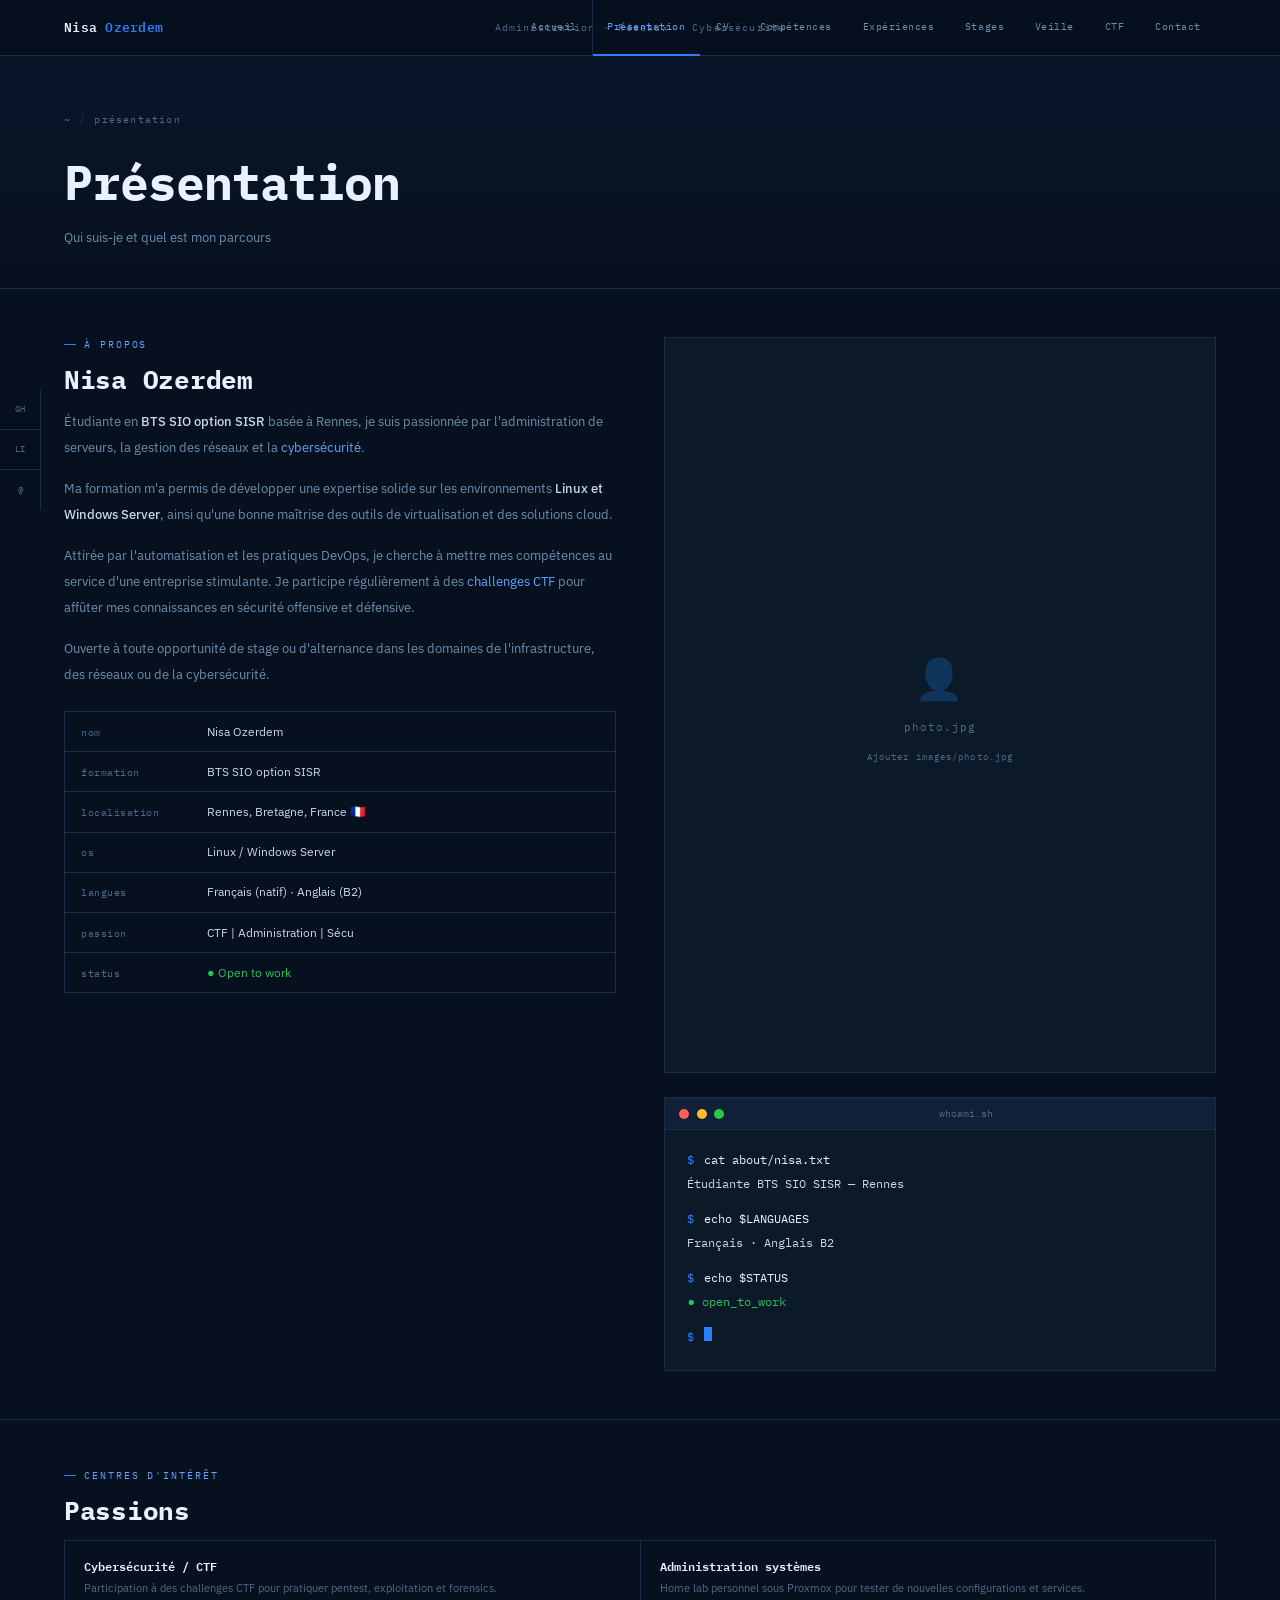
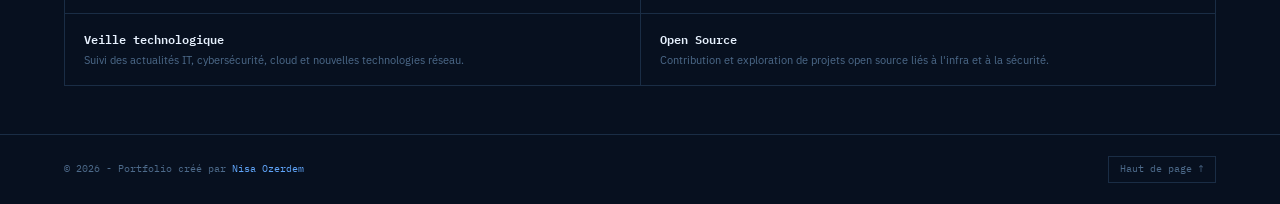
==== about.html @ 344e5179 "test 2" ====
<!DOCTYPE html>
<html lang="fr">
<head>
  <meta charset="UTF-8" />
  <meta name="viewport" content="width=device-width, initial-scale=1.0" />
  <title>Présentation | Nisa Ozerdem</title>
  <link rel="stylesheet" href="style.css" />
  <style>
    .about-grid {
      display: grid;
      grid-template-columns: 1fr 1fr;
      gap: 3rem;
      align-items: start;
    }

    .about-text p {
      font-size: 0.84rem;
      color: var(--muted2);
      line-height: 1.9;
      margin-bottom: 1rem;
    }

    .about-text p strong { color: var(--text); font-weight: 500; }
    .about-text p .acc { color: var(--accent3); }

    .profile-photo {
      width: 100%;
      aspect-ratio: 3/4;
      object-fit: cover;
      border: 1px solid var(--border);
      filter: grayscale(20%);
      display: block;
      background: var(--bg2);
    }

    .photo-placeholder {
      width: 100%;
      aspect-ratio: 3/4;
      border: 1px solid var(--border);
      background: var(--bg2);
      display: flex;
      flex-direction: column;
      align-items: center;
      justify-content: center;
      gap: 0.6rem;
      color: var(--muted);
      font-family: 'IBM Plex Mono', monospace;
      font-size: 0.68rem;
      letter-spacing: 0.1em;
    }

    .photo-placeholder .icon { font-size: 2.5rem; opacity: 0.3; }

    .info-right {
      display: flex;
      flex-direction: column;
      gap: 1.5rem;
    }

    .hobbies-grid {
      display: grid;
      grid-template-columns: 1fr 1fr;
      gap: 1px;
      background: var(--border);
      border: 1px solid var(--border);
      margin-top: 0.5rem;
    }

    .hobby {
      background: var(--bg);
      padding: 1rem 1.2rem;
      transition: background 0.2s;
    }

    .hobby:hover { background: var(--bg2); }

    .hobby-title {
      font-family: 'IBM Plex Mono', monospace;
      font-size: 0.75rem;
      font-weight: 600;
      color: var(--white);
      margin-bottom: 0.2rem;
    }

    .hobby-desc {
      font-size: 0.7rem;
      color: var(--muted);
      line-height: 1.5;
    }

    @media (max-width: 820px) {
      .about-grid { grid-template-columns: 1fr; }
      .hobbies-grid { grid-template-columns: 1fr; }
    }
  </style>
</head>
<body>

  <div class="social-bar">
    <a href="https://github.com/nisaozerdem" target="_blank" class="social-link">GH</a>
    <a href="https://linkedin.com/in/nisa-ozerdem" target="_blank" class="social-link">LI</a>
    <a href="mailto:nisa.ozerdem@email.com" class="social-link">@</a>
  </div>

  <nav>
    <a href="index.html" class="nav-logo">Nisa <span class="accent">Ozerdem</span></a>
    <div class="nav-center"><span>Administration</span><span class="sep">•</span><span>Réseaux</span><span class="sep">•</span><span>Cybersécurité</span></div>
    <ul class="nav-links" id="nav-links">
      <li><a href="index.html">Accueil</a></li>
      <li><a href="about.html">Présentation</a></li>
      <li><a href="cv.html">CV</a></li>
      <li><a href="competences.html">Compétences</a></li>
      <li><a href="experiences.html">Expériences</a></li>
      <li><a href="stages.html">Stages</a></li>
      <li><a href="veille.html">Veille</a></li>
      <li><a href="ctf.html">CTF</a></li>
      <li><a href="contact.html">Contact</a></li>
    </ul>
    <button class="hamburger" id="hamburger"><span></span><span></span><span></span></button>
  </nav>

  <div class="page-wrap">
    <div class="page-header">
      <div class="breadcrumb">
        <a href="index.html">~</a><span class="sep">/</span><span>présentation</span>
      </div>
      <h1>Présentation</h1>
      <p class="page-sub">Qui suis-je et quel est mon parcours</p>
    </div>

    <div class="section reveal">
      <div class="about-grid">
        <div class="about-text">
          <div class="section-label">À propos</div>
          <h2 class="section-title">Nisa Ozerdem</h2>
          <p>Étudiante en <strong>BTS SIO option SISR</strong> basée à Rennes, je suis passionnée par l'administration de serveurs, la gestion des réseaux et la <span class="acc">cybersécurité</span>.</p>
          <p>Ma formation m'a permis de développer une expertise solide sur les environnements <strong>Linux et Windows Server</strong>, ainsi qu'une bonne maîtrise des outils de virtualisation et des solutions cloud.</p>
          <p>Attirée par l'automatisation et les pratiques DevOps, je cherche à mettre mes compétences au service d'une entreprise stimulante. Je participe régulièrement à des <span class="acc">challenges CTF</span> pour affûter mes connaissances en sécurité offensive et défensive.</p>
          <p>Ouverte à toute opportunité de stage ou d'alternance dans les domaines de l'infrastructure, des réseaux ou de la cybersécurité.</p>

          <div class="kv-list" style="margin-top:1.5rem">
            <div class="kv-row"><span class="kv-key">nom</span><span class="kv-val">Nisa Ozerdem</span></div>
            <div class="kv-row"><span class="kv-key">formation</span><span class="kv-val acc">BTS SIO option SISR</span></div>
            <div class="kv-row"><span class="kv-key">localisation</span><span class="kv-val">Rennes, Bretagne, France 🇫🇷</span></div>
            <div class="kv-row"><span class="kv-key">os</span><span class="kv-val">Linux / Windows Server</span></div>
            <div class="kv-row"><span class="kv-key">langues</span><span class="kv-val">Français (natif) · Anglais (B2)</span></div>
            <div class="kv-row"><span class="kv-key">passion</span><span class="kv-val">CTF | Administration | Sécu</span></div>
            <div class="kv-row"><span class="kv-key">status</span><span class="kv-val"><span class="grn">&#9679; Open to work</span></span></div>
          </div>
        </div>

        <div class="info-right">
          <!-- Photo de profil : remplacer par votre photo dans images/ -->
          <div class="photo-placeholder">
            <span class="icon">&#128100;</span>
            <span>photo.jpg</span>
            <span style="font-size:0.58rem;color:var(--muted);margin-top:0.2rem">Ajouter images/photo.jpg</span>
          </div>
          <!-- Décommentez pour afficher une vraie photo :
          <img src="images/photo.jpg" alt="Nisa Ozerdem" class="profile-photo" />
          -->

          <div class="terminal">
            <div class="term-bar">
              <span class="tb tb-r"></span><span class="tb tb-y"></span><span class="tb tb-g"></span>
              <span class="term-title">whoami.sh</span>
            </div>
            <div class="term-body">
              <div class="tl"><span class="tl-p">$</span><span class="tl-cmd">cat about/nisa.txt</span></div>
              <div class="tl-out hl">Étudiante BTS SIO SISR — Rennes</div>
              <div class="tl-blank"></div>
              <div class="tl"><span class="tl-p">$</span><span class="tl-cmd">echo $LANGUAGES</span></div>
              <div class="tl-out hl">Français · Anglais B2</div>
              <div class="tl-blank"></div>
              <div class="tl"><span class="tl-p">$</span><span class="tl-cmd">echo $STATUS</span></div>
              <div class="tl-out grn">&#9679; open_to_work</div>
              <div class="tl-blank"></div>
              <div class="tl"><span class="tl-p">$</span><span class="tl-cursor"></span></div>
            </div>
          </div>
        </div>
      </div>
    </div>

    <div class="section reveal">
      <div class="section-label">Centres d'intérêt</div>
      <h2 class="section-title">Passions</h2>
      <div class="hobbies-grid">
        <div class="hobby">
          <div class="hobby-title">Cybersécurité / CTF</div>
          <div class="hobby-desc">Participation à des challenges CTF pour pratiquer pentest, exploitation et forensics.</div>
        </div>
        <div class="hobby">
          <div class="hobby-title">Administration systèmes</div>
          <div class="hobby-desc">Home lab personnel sous Proxmox pour tester de nouvelles configurations et services.</div>
        </div>
        <div class="hobby">
          <div class="hobby-title">Veille technologique</div>
          <div class="hobby-desc">Suivi des actualités IT, cybersécurité, cloud et nouvelles technologies réseau.</div>
        </div>
        <div class="hobby">
          <div class="hobby-title">Open Source</div>
          <div class="hobby-desc">Contribution et exploration de projets open source liés à l'infra et à la sécurité.</div>
        </div>
      </div>
    </div>

  </div>

  <footer>
    <span class="footer-copy">&copy; 2026 - Portfolio créé par <span>Nisa Ozerdem</span></span>
    <a href="#" class="footer-back">Haut de page &uarr;</a>
  </footer>

  <script src="nav.js"></script>
</body>
</html>
---- style.css ----
/* ============================================================
   NISA OZERDEM — PORTFOLIO  |  style.css
   ============================================================ */

@import url('https://fonts.googleapis.com/css2?family=IBM+Plex+Mono:ital,wght@0,300;0,400;0,500;0,600;0,700;1,300;1,400&family=IBM+Plex+Sans:wght@300;400;500;600;700&display=swap');

:root {
  --bg:       #07101f;
  --bg2:      #0c1929;
  --bg3:      #102038;
  --border:   #1a2d45;
  --border2:  #1f3454;
  --accent:   #2d7ff9;
  --accent2:  #1a6ae8;
  --accent3:  #60a5fa;
  --text:     #c8d8eb;
  --muted:    #4d6a8a;
  --muted2:   #6b8fad;
  --white:    #e8f2ff;
  --green:    #22c55e;
  --red:      #ef4444;
  --yellow:   #f59e0b;
}

*, *::before, *::after { box-sizing: border-box; margin: 0; padding: 0; }
html { scroll-behavior: smooth; }

body {
  background: var(--bg);
  color: var(--text);
  font-family: 'IBM Plex Sans', sans-serif;
  font-size: 14px;
  line-height: 1.6;
  overflow-x: hidden;
}

::selection { background: rgba(45,127,249,0.35); color: var(--white); }
::-webkit-scrollbar { width: 3px; }
::-webkit-scrollbar-track { background: var(--bg); }
::-webkit-scrollbar-thumb { background: var(--border2); }

a { color: inherit; text-decoration: none; }

/* ── NAV ── */
nav {
  position: fixed;
  top: 0; left: 0; right: 0;
  z-index: 200;
  background: rgba(7,16,31,0.96);
  backdrop-filter: blur(12px);
  border-bottom: 1px solid var(--border);
  display: flex;
  align-items: center;
  justify-content: space-between;
  padding: 0 5%;
  height: 56px;
}

.nav-logo {
  font-family: 'IBM Plex Mono', monospace;
  font-size: 0.82rem;
  font-weight: 600;
  color: var(--white);
  letter-spacing: 0.02em;
}

.nav-logo .accent { color: var(--accent); }

.nav-center {
  position: absolute;
  left: 50%;
  transform: translateX(-50%);
  font-family: 'IBM Plex Mono', monospace;
  font-size: 0.62rem;
  color: var(--muted);
  letter-spacing: 0.12em;
  display: flex;
  align-items: center;
  gap: 0.5rem;
  pointer-events: none;
}

.nav-center .sep { color: var(--border2); }

.nav-links {
  display: flex;
  list-style: none;
  gap: 0;
}

.nav-links a {
  display: flex;
  align-items: center;
  height: 56px;
  padding: 0 0.9rem;
  font-family: 'IBM Plex Mono', monospace;
  font-size: 0.64rem;
  color: var(--muted2);
  letter-spacing: 0.05em;
  border-left: 1px solid transparent;
  transition: all 0.2s;
  position: relative;
}

.nav-links a:last-child { border-right: 1px solid transparent; }
.nav-links a:hover { color: var(--white); background: var(--bg2); border-left-color: var(--border); }
.nav-links a:last-child:hover { border-right-color: var(--border); }

.nav-links a.active {
  color: var(--accent3);
  border-left-color: var(--border);
}

.nav-links a.active::after {
  content: '';
  position: absolute;
  bottom: 0; left: 0; right: 0;
  height: 2px;
  background: var(--accent);
}

/* Hamburger */
.hamburger {
  display: none;
  flex-direction: column;
  gap: 5px;
  cursor: pointer;
  background: none;
  border: 1px solid var(--border2);
  padding: 7px 9px;
  z-index: 201;
}

.hamburger span { display: block; width: 18px; height: 1px; background: var(--muted2); transition: all 0.25s; }

/* Mobile nav */
@media (max-width: 820px) {
  .nav-center { display: none; }
  .nav-links {
    position: fixed;
    top: 56px; right: -100%;
    width: 240px;
    height: calc(100vh - 56px);
    background: var(--bg2);
    border-left: 1px solid var(--border);
    flex-direction: column;
    padding: 1rem 0;
    transition: right 0.3s ease;
    z-index: 199;
  }
  .nav-links.open { right: 0; }
  .nav-links a { height: auto; padding: 0.85rem 1.5rem; border: none !important; border-bottom: 1px solid var(--border) !important; font-size: 0.78rem; }
  .nav-links a::after { display: none; }
  .hamburger { display: flex; }
}

/* ── PAGE WRAPPER ── */
.page-wrap {
  padding-top: 56px;
  min-height: 100vh;
}

/* ── PAGE HEADER ── */
.page-header {
  padding: 3.5rem 5% 2.5rem;
  border-bottom: 1px solid var(--border);
  background: linear-gradient(180deg, rgba(45,127,249,0.05) 0%, transparent 100%);
}

.page-header .breadcrumb {
  font-family: 'IBM Plex Mono', monospace;
  font-size: 0.62rem;
  color: var(--muted);
  letter-spacing: 0.12em;
  margin-bottom: 1rem;
  display: flex;
  align-items: center;
  gap: 0.5rem;
}

.page-header .breadcrumb a { color: var(--muted); transition: color 0.2s; }
.page-header .breadcrumb a:hover { color: var(--accent3); }
.page-header .breadcrumb .sep { color: var(--border2); }

.page-header h1 {
  font-family: 'IBM Plex Mono', monospace;
  font-size: clamp(1.8rem, 4vw, 3rem);
  font-weight: 700;
  color: var(--white);
  letter-spacing: -0.02em;
  margin-bottom: 0.4rem;
}

.page-header .page-sub {
  font-size: 0.82rem;
  color: var(--muted2);
}

/* ── SECTION ── */
.section {
  padding: 3rem 5%;
  border-bottom: 1px solid var(--border);
}

.section:last-child { border-bottom: none; }

.section-label {
  font-family: 'IBM Plex Mono', monospace;
  font-size: 0.6rem;
  color: var(--accent3);
  letter-spacing: 0.2em;
  text-transform: uppercase;
  margin-bottom: 0.5rem;
  display: flex;
  align-items: center;
  gap: 0.5rem;
}

.section-label::before { content: ''; width: 12px; height: 1px; background: var(--accent); }

.section-title {
  font-family: 'IBM Plex Mono', monospace;
  font-size: clamp(1.1rem, 2.5vw, 1.6rem);
  font-weight: 700;
  color: var(--white);
  margin-bottom: 0.5rem;
  letter-spacing: -0.01em;
}

.section-desc {
  font-size: 0.82rem;
  color: var(--muted2);
  max-width: 600px;
  line-height: 1.7;
  margin-bottom: 2rem;
}

/* ── TERMINAL ── */
.terminal {
  background: var(--bg2);
  border: 1px solid var(--border);
  font-family: 'IBM Plex Mono', monospace;
  font-size: 0.78rem;
  overflow: hidden;
}

.term-bar {
  background: var(--bg3);
  border-bottom: 1px solid var(--border);
  padding: 0.5rem 0.9rem;
  display: flex;
  align-items: center;
  gap: 0.45rem;
}

.tb { width: 10px; height: 10px; border-radius: 50%; }
.tb-r { background: #ff5f57; } .tb-y { background: #febc2e; } .tb-g { background: #28c840; }

.term-title { flex: 1; text-align: center; font-size: 0.6rem; color: var(--muted); }

.term-body { padding: 1.2rem 1.4rem; display: flex; flex-direction: column; gap: 0; }

.tl { display: flex; gap: 0.6rem; margin-bottom: 0.25rem; flex-wrap: wrap; align-items: baseline; }
.tl-p { color: var(--accent); white-space: nowrap; }
.tl-cmd { color: var(--white); }
.tl-out { color: var(--muted2); margin-bottom: 0.6rem; }
.tl-out.hl { color: var(--text); }
.tl-out.grn { color: var(--green); }
.tl-blank { height: 0.35rem; }
.tl-cursor { display: inline-block; width: 8px; height: 14px; background: var(--accent); vertical-align: middle; animation: blink 1s step-end infinite; }

@keyframes blink { 0%,100%{opacity:1} 50%{opacity:0} }

/* ── TAGS / BADGES ── */
.tags { display: flex; flex-wrap: wrap; gap: 0.3rem; }

.tag {
  font-family: 'IBM Plex Mono', monospace;
  font-size: 0.6rem;
  padding: 0.15rem 0.5rem;
  border: 1px solid var(--border2);
  color: var(--muted2);
  letter-spacing: 0.05em;
  transition: all 0.15s;
}

.tag:hover, .tag.blue { border-color: rgba(45,127,249,0.4); color: var(--accent3); }
.tag.green { border-color: rgba(34,197,94,0.3); color: var(--green); }
.tag.yellow { border-color: rgba(245,158,11,0.3); color: var(--yellow); }
.tag.red { border-color: rgba(239,68,68,0.3); color: var(--red); }

/* ── BUTTONS ── */
.btn {
  font-family: 'IBM Plex Mono', monospace;
  font-size: 0.72rem;
  font-weight: 500;
  letter-spacing: 0.05em;
  padding: 0.65rem 1.3rem;
  display: inline-flex;
  align-items: center;
  gap: 0.5rem;
  border: 1px solid;
  cursor: pointer;
  transition: all 0.2s;
  background: none;
  text-decoration: none;
}

.btn-primary { background: var(--accent); color: #fff; border-color: var(--accent); font-weight: 600; }
.btn-primary:hover { background: var(--accent2); border-color: var(--accent2); transform: translateY(-1px); box-shadow: 0 6px 20px rgba(45,127,249,0.3); }
.btn-outline { color: var(--muted2); border-color: var(--border2); }
.btn-outline:hover { color: var(--white); border-color: var(--muted2); background: var(--bg2); }

/* ── GRID ROW TABLE ── */
.row-table { border: 1px solid var(--border); display: flex; flex-direction: column; }
.row-table .row-header { display: grid; background: var(--bg2); border-bottom: 1px solid var(--border); }
.row-table .row-header span { padding: 0.5rem 1rem; font-family: 'IBM Plex Mono', monospace; font-size: 0.58rem; letter-spacing: 0.12em; text-transform: uppercase; color: var(--muted); border-right: 1px solid var(--border); }
.row-table .row-header span:last-child { border-right: none; }
.row-item { display: grid; border-bottom: 1px solid var(--border); transition: background 0.15s; }
.row-item:last-child { border-bottom: none; }
.row-item:hover { background: var(--bg2); }
.row-item .cell { padding: 1rem 1rem; border-right: 1px solid var(--border); font-size: 0.78rem; display: flex; align-items: center; }
.row-item .cell:last-child { border-right: none; }

/* ── CARD GRID ── */
.card-grid { display: grid; grid-template-columns: repeat(auto-fill, minmax(280px, 1fr)); gap: 1px; background: var(--border); border: 1px solid var(--border); }
.card { background: var(--bg); padding: 1.5rem; transition: background 0.2s; position: relative; overflow: hidden; }
.card:hover { background: var(--bg2); }
.card::before { content: ''; position: absolute; top: 0; left: 0; width: 0; height: 2px; background: var(--accent); transition: width 0.35s; }
.card:hover::before { width: 100%; }

/* ── SKILL BAR ── */
.skill-bar { height: 1px; background: var(--border2); margin-top: 0.8rem; }
.skill-bar-fill { height: 100%; background: linear-gradient(90deg, var(--accent), var(--accent3)); width: 0%; transition: width 1.3s cubic-bezier(0.4,0,0.2,1); }

/* ── SOCIAL BAR (fixed left) ── */
.social-bar {
  position: fixed;
  left: 0; top: 50%;
  transform: translateY(-50%);
  z-index: 50;
  border-right: 1px solid var(--border);
  background: rgba(7,16,31,0.85);
  display: flex;
  flex-direction: column;
}

.social-link {
  display: flex; align-items: center; justify-content: center;
  width: 40px; height: 40px;
  border-bottom: 1px solid var(--border);
  font-family: 'IBM Plex Mono', monospace;
  font-size: 0.55rem;
  color: var(--muted);
  transition: all 0.2s;
}

.social-link:last-child { border-bottom: none; }
.social-link:hover { color: var(--accent3); background: var(--bg2); }

@media (max-width: 820px) { .social-bar { display: none; } }

/* ── FOOTER ── */
footer {
  border-top: 1px solid var(--border);
  padding: 1.3rem 5%;
  display: flex;
  justify-content: space-between;
  align-items: center;
  background: var(--bg);
}

.footer-copy { font-family: 'IBM Plex Mono', monospace; font-size: 0.62rem; color: var(--muted); }
.footer-copy span { color: var(--accent3); }

.footer-back {
  font-family: 'IBM Plex Mono', monospace;
  font-size: 0.62rem;
  color: var(--muted);
  border: 1px solid var(--border);
  padding: 0.3rem 0.7rem;
  transition: all 0.2s;
  display: flex; align-items: center; gap: 0.3rem;
}

.footer-back:hover { color: var(--accent3); border-color: var(--accent); }

/* ── REVEAL ANIMATION ── */
.reveal { opacity: 0; transform: translateY(14px); transition: opacity 0.55s ease, transform 0.55s ease; }
.reveal.visible { opacity: 1; transform: translateY(0); }

/* ── NOTIFICATION ── */
.notif {
  position: fixed; bottom: 1.5rem; right: 1.5rem;
  background: var(--bg2); border: 1px solid var(--accent);
  padding: 0.75rem 1.1rem;
  font-family: 'IBM Plex Mono', monospace;
  font-size: 0.7rem; color: var(--accent3);
  z-index: 999; display: none;
  animation: sfin 0.3s ease;
  box-shadow: 0 4px 24px rgba(45,127,249,0.15);
}

@keyframes sfin { from { transform: translateX(110%); opacity: 0; } to { transform: translateX(0); opacity: 1; } }

/* ── MISC ── */
.mono { font-family: 'IBM Plex Mono', monospace; }
.acc { color: var(--accent3); }
.grn { color: var(--green); }
.ylw { color: var(--yellow); }
.muted { color: var(--muted2); }

.kv-list { border: 1px solid var(--border); display: flex; flex-direction: column; }
.kv-row { display: flex; align-items: baseline; gap: 1rem; padding: 0.6rem 1rem; border-bottom: 1px solid var(--border); font-size: 0.78rem; transition: background 0.15s; }
.kv-row:last-child { border-bottom: none; }
.kv-row:hover { background: var(--bg2); }
.kv-key { font-family: 'IBM Plex Mono', monospace; font-size: 0.63rem; color: var(--muted); width: 110px; flex-shrink: 0; letter-spacing: 0.05em; }
.kv-val { color: var(--text); }
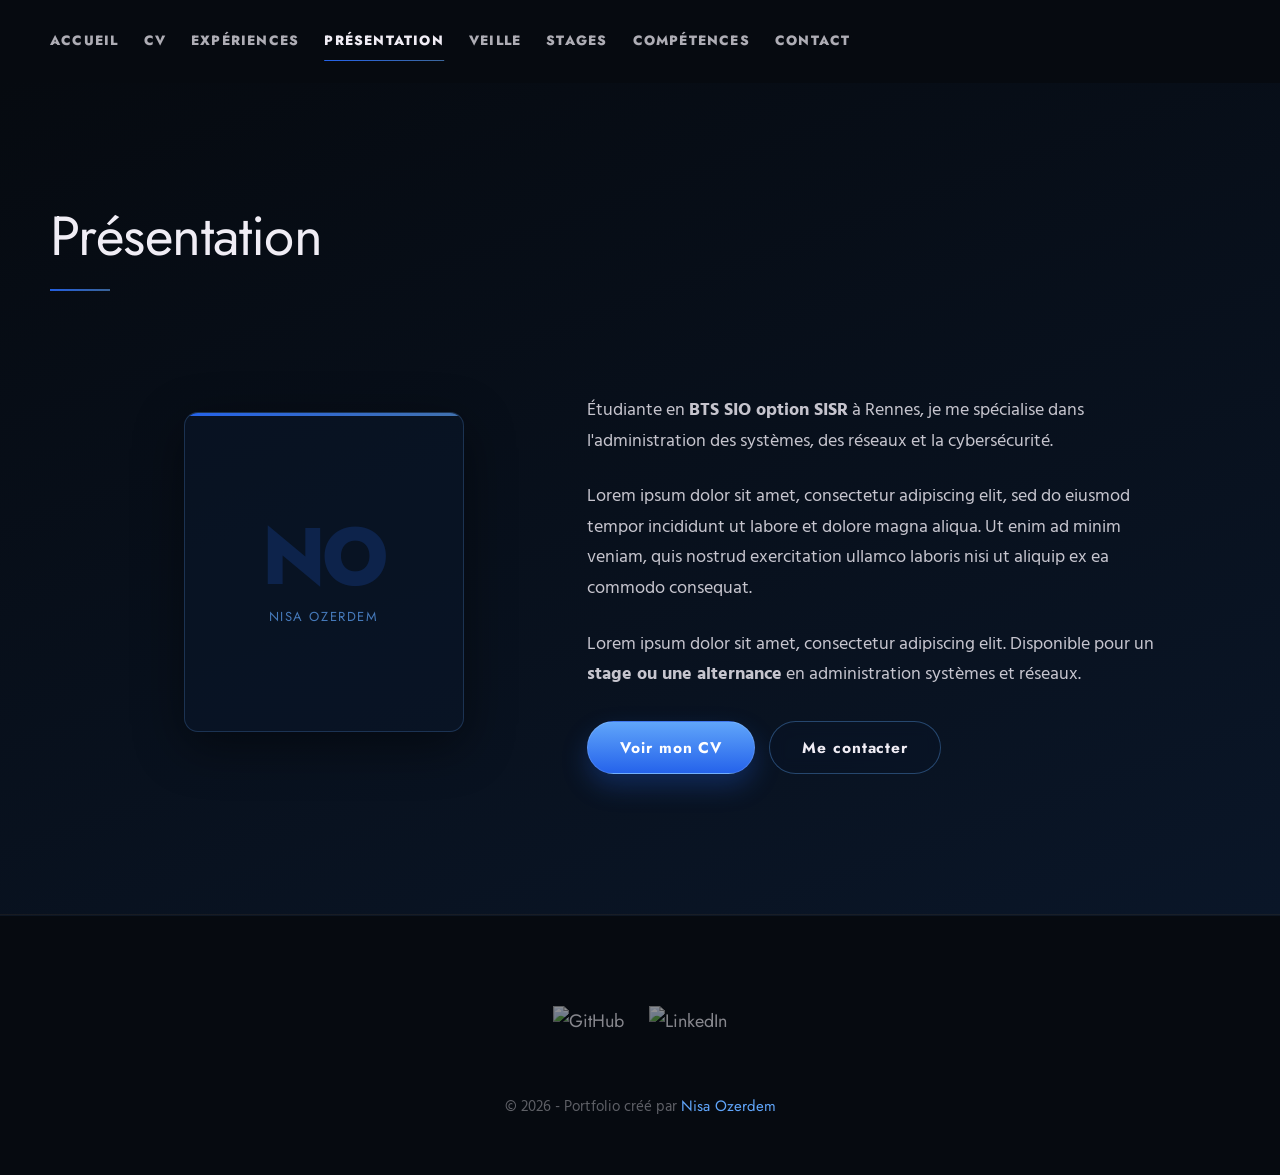
==== commit 6f2e0f71: "test3" ====
--- a/about.html
+++ b/about.html
@@ -3,215 +3,98 @@
 <head>
   <meta charset="UTF-8" />
   <meta name="viewport" content="width=device-width, initial-scale=1.0" />
-  <title>Présentation | Nisa Ozerdem</title>
-  <link rel="stylesheet" href="style.css" />
-  <style>
-    .about-grid {
-      display: grid;
-      grid-template-columns: 1fr 1fr;
-      gap: 3rem;
-      align-items: start;
-    }
-
-    .about-text p {
-      font-size: 0.84rem;
-      color: var(--muted2);
-      line-height: 1.9;
-      margin-bottom: 1rem;
-    }
-
-    .about-text p strong { color: var(--text); font-weight: 500; }
-    .about-text p .acc { color: var(--accent3); }
-
-    .profile-photo {
-      width: 100%;
-      aspect-ratio: 3/4;
-      object-fit: cover;
-      border: 1px solid var(--border);
-      filter: grayscale(20%);
-      display: block;
-      background: var(--bg2);
-    }
-
-    .photo-placeholder {
-      width: 100%;
-      aspect-ratio: 3/4;
-      border: 1px solid var(--border);
-      background: var(--bg2);
-      display: flex;
-      flex-direction: column;
-      align-items: center;
-      justify-content: center;
-      gap: 0.6rem;
-      color: var(--muted);
-      font-family: 'IBM Plex Mono', monospace;
-      font-size: 0.68rem;
-      letter-spacing: 0.1em;
-    }
-
-    .photo-placeholder .icon { font-size: 2.5rem; opacity: 0.3; }
-
-    .info-right {
-      display: flex;
-      flex-direction: column;
-      gap: 1.5rem;
-    }
-
-    .hobbies-grid {
-      display: grid;
-      grid-template-columns: 1fr 1fr;
-      gap: 1px;
-      background: var(--border);
-      border: 1px solid var(--border);
-      margin-top: 0.5rem;
-    }
-
-    .hobby {
-      background: var(--bg);
-      padding: 1rem 1.2rem;
-      transition: background 0.2s;
-    }
-
-    .hobby:hover { background: var(--bg2); }
-
-    .hobby-title {
-      font-family: 'IBM Plex Mono', monospace;
-      font-size: 0.75rem;
-      font-weight: 600;
-      color: var(--white);
-      margin-bottom: 0.2rem;
-    }
-
-    .hobby-desc {
-      font-size: 0.7rem;
-      color: var(--muted);
-      line-height: 1.5;
-    }
-
-    @media (max-width: 820px) {
-      .about-grid { grid-template-columns: 1fr; }
-      .hobbies-grid { grid-template-columns: 1fr; }
-    }
-  </style>
+  <link rel="shortcut icon" type="image/png" href="./images/favicon.png"/>
+  <title>Présentation - Nisa Ozerdem | BTS SIO SISR | Rennes</title>
+  <meta name="description" content="Présentation de Nisa Ozerdem, étudiante en BTS SIO SISR passionnée par l'administration systèmes, réseaux et cybersécurité.">
+  <link rel="stylesheet" href="index.css" />
 </head>
 <body>
 
-  <div class="social-bar">
-    <a href="https://github.com/nisaozerdem" target="_blank" class="social-link">GH</a>
-    <a href="https://linkedin.com/in/nisa-ozerdem" target="_blank" class="social-link">LI</a>
-    <a href="mailto:nisa.ozerdem@email.com" class="social-link">@</a>
-  </div>
+  <header role="banner">
+    <div class="row">
+      <nav class="nav" role="navigation" aria-label="Navigation principale">
+        <button class="nav__toggle" id="nav-toggle" aria-label="Ouvrir / fermer le menu">
+          <span></span><span></span><span></span>
+        </button>
+        <ul class="nav__items" id="nav-menu">
+          <li class="nav__item"><a href="index.html"       class="nav__link">Accueil</a></li>
+          <li class="nav__item"><a href="cv.html"          class="nav__link">CV</a></li>
+          <li class="nav__item"><a href="experiences.html" class="nav__link">Expériences</a></li>
+          <li class="nav__item"><a href="about.html"       class="nav__link nav__link--active">Présentation</a></li>
+          <li class="nav__item"><a href="veille.html"      class="nav__link">Veille</a></li>
+          <li class="nav__item"><a href="stages.html"      class="nav__link">Stages</a></li>
+          <li class="nav__item"><a href="competences.html" class="nav__link">Compétences</a></li>
+          <li class="nav__item"><a href="contact.html"     class="nav__link">Contact</a></li>
+        </ul>
+      </nav>
+    </div>
+  </header>
 
-  <nav>
-    <a href="index.html" class="nav-logo">Nisa <span class="accent">Ozerdem</span></a>
-    <div class="nav-center"><span>Administration</span><span class="sep">•</span><span>Réseaux</span><span class="sep">•</span><span>Cybersécurité</span></div>
-    <ul class="nav-links" id="nav-links">
-      <li><a href="index.html">Accueil</a></li>
-      <li><a href="about.html">Présentation</a></li>
-      <li><a href="cv.html">CV</a></li>
-      <li><a href="competences.html">Compétences</a></li>
-      <li><a href="experiences.html">Expériences</a></li>
-      <li><a href="stages.html">Stages</a></li>
-      <li><a href="veille.html">Veille</a></li>
-      <li><a href="ctf.html">CTF</a></li>
-      <li><a href="contact.html">Contact</a></li>
-    </ul>
-    <button class="hamburger" id="hamburger"><span></span><span></span><span></span></button>
-  </nav>
+  <main role="main">
 
-  <div class="page-wrap">
-    <div class="page-header">
-      <div class="breadcrumb">
-        <a href="index.html">~</a><span class="sep">/</span><span>présentation</span>
-      </div>
-      <h1>Présentation</h1>
-      <p class="page-sub">Qui suis-je et quel est mon parcours</p>
-    </div>
+    <!-- ***** Présentation ***** -->
+    <section class="about" id="about">
+      <div class="row">
+        <h2>Présentation</h2>
+        <div class="about__content">
 
-    <div class="section reveal">
-      <div class="about-grid">
-        <div class="about-text">
-          <div class="section-label">À propos</div>
-          <h2 class="section-title">Nisa Ozerdem</h2>
-          <p>Étudiante en <strong>BTS SIO option SISR</strong> basée à Rennes, je suis passionnée par l'administration de serveurs, la gestion des réseaux et la <span class="acc">cybersécurité</span>.</p>
-          <p>Ma formation m'a permis de développer une expertise solide sur les environnements <strong>Linux et Windows Server</strong>, ainsi qu'une bonne maîtrise des outils de virtualisation et des solutions cloud.</p>
-          <p>Attirée par l'automatisation et les pratiques DevOps, je cherche à mettre mes compétences au service d'une entreprise stimulante. Je participe régulièrement à des <span class="acc">challenges CTF</span> pour affûter mes connaissances en sécurité offensive et défensive.</p>
-          <p>Ouverte à toute opportunité de stage ou d'alternance dans les domaines de l'infrastructure, des réseaux ou de la cybersécurité.</p>
+          <div class="about__text">
+            <p>
+              <!-- À compléter : votre présentation personnelle -->
+              Étudiante en <strong>BTS SIO option SISR</strong> à Rennes, je me spécialise dans
+              l'administration des systèmes, des réseaux et la cybersécurité.
+            </p>
+            <p>
+              <!-- À compléter : votre parcours, motivations -->
+              Lorem ipsum dolor sit amet, consectetur adipiscing elit, sed do eiusmod tempor
+              incididunt ut labore et dolore magna aliqua. Ut enim ad minim veniam, quis nostrud
+              exercitation ullamco laboris nisi ut aliquip ex ea commodo consequat.
+            </p>
+            <p>
+              <!-- À compléter : vos objectifs professionnels -->
+              Lorem ipsum dolor sit amet, consectetur adipiscing elit. Disponible pour un
+              <strong>stage ou une alternance</strong> en administration systèmes et réseaux.
+            </p>
 
-          <div class="kv-list" style="margin-top:1.5rem">
-            <div class="kv-row"><span class="kv-key">nom</span><span class="kv-val">Nisa Ozerdem</span></div>
-            <div class="kv-row"><span class="kv-key">formation</span><span class="kv-val acc">BTS SIO option SISR</span></div>
-            <div class="kv-row"><span class="kv-key">localisation</span><span class="kv-val">Rennes, Bretagne, France 🇫🇷</span></div>
-            <div class="kv-row"><span class="kv-key">os</span><span class="kv-val">Linux / Windows Server</span></div>
-            <div class="kv-row"><span class="kv-key">langues</span><span class="kv-val">Français (natif) · Anglais (B2)</span></div>
-            <div class="kv-row"><span class="kv-key">passion</span><span class="kv-val">CTF | Administration | Sécu</span></div>
-            <div class="kv-row"><span class="kv-key">status</span><span class="kv-val"><span class="grn">&#9679; Open to work</span></span></div>
-          </div>
-        </div>
-
-        <div class="info-right">
-          <!-- Photo de profil : remplacer par votre photo dans images/ -->
-          <div class="photo-placeholder">
-            <span class="icon">&#128100;</span>
-            <span>photo.jpg</span>
-            <span style="font-size:0.58rem;color:var(--muted);margin-top:0.2rem">Ajouter images/photo.jpg</span>
-          </div>
-          <!-- Décommentez pour afficher une vraie photo :
-          <img src="images/photo.jpg" alt="Nisa Ozerdem" class="profile-photo" />
-          -->
-
-          <div class="terminal">
-            <div class="term-bar">
-              <span class="tb tb-r"></span><span class="tb tb-y"></span><span class="tb tb-g"></span>
-              <span class="term-title">whoami.sh</span>
-            </div>
-            <div class="term-body">
-              <div class="tl"><span class="tl-p">$</span><span class="tl-cmd">cat about/nisa.txt</span></div>
-              <div class="tl-out hl">Étudiante BTS SIO SISR — Rennes</div>
-              <div class="tl-blank"></div>
-              <div class="tl"><span class="tl-p">$</span><span class="tl-cmd">echo $LANGUAGES</span></div>
-              <div class="tl-out hl">Français · Anglais B2</div>
-              <div class="tl-blank"></div>
-              <div class="tl"><span class="tl-p">$</span><span class="tl-cmd">echo $STATUS</span></div>
-              <div class="tl-out grn">&#9679; open_to_work</div>
-              <div class="tl-blank"></div>
-              <div class="tl"><span class="tl-p">$</span><span class="tl-cursor"></span></div>
+            <div class="about__links">
+              <a href="cv.html"      class="btn btn--primary">Voir mon CV</a>
+              <a href="contact.html" class="btn btn--ghost">Me contacter</a>
             </div>
           </div>
+
+          <div class="about__photo-container">
+            <!-- Si vous avez une photo : <img src="./images/nisa-photo.jpg" alt="Nisa Ozerdem" /> -->
+            <div class="about__avatar">
+              <div class="about__avatar-initials">NO</div>
+              <div class="about__avatar-label">Nisa Ozerdem</div>
+            </div>
+          </div>
+
         </div>
       </div>
+    </section>
+
+  </main>
+
+  <footer role="contentinfo" class="footer">
+    <div class="row">
+      <ul class="footer__social-links">
+        <li class="footer__social-link-item">
+          <a href="https://github.com/[votre-github]" target="_blank" title="GitHub">
+            <img src="./images/github.svg" class="footer__social-image" alt="GitHub">
+          </a>
+        </li>
+        <li class="footer__social-link-item">
+          <a href="https://linkedin.com/in/nisa-ozerdem" target="_blank" title="LinkedIn">
+            <img src="./images/linkedin.svg" class="footer__social-image" alt="LinkedIn">
+          </a>
+        </li>
+      </ul>
+      <p>&copy; 2026 - Portfolio créé par <a href="index.html" class="link">Nisa Ozerdem</a></p>
     </div>
-
-    <div class="section reveal">
-      <div class="section-label">Centres d'intérêt</div>
-      <h2 class="section-title">Passions</h2>
-      <div class="hobbies-grid">
-        <div class="hobby">
-          <div class="hobby-title">Cybersécurité / CTF</div>
-          <div class="hobby-desc">Participation à des challenges CTF pour pratiquer pentest, exploitation et forensics.</div>
-        </div>
-        <div class="hobby">
-          <div class="hobby-title">Administration systèmes</div>
-          <div class="hobby-desc">Home lab personnel sous Proxmox pour tester de nouvelles configurations et services.</div>
-        </div>
-        <div class="hobby">
-          <div class="hobby-title">Veille technologique</div>
-          <div class="hobby-desc">Suivi des actualités IT, cybersécurité, cloud et nouvelles technologies réseau.</div>
-        </div>
-        <div class="hobby">
-          <div class="hobby-title">Open Source</div>
-          <div class="hobby-desc">Contribution et exploration de projets open source liés à l'infra et à la sécurité.</div>
-        </div>
-      </div>
-    </div>
-
-  </div>
-
-  <footer>
-    <span class="footer-copy">&copy; 2026 - Portfolio créé par <span>Nisa Ozerdem</span></span>
-    <a href="#" class="footer-back">Haut de page &uarr;</a>
   </footer>
 
-  <script src="nav.js"></script>
+  <a href="#top" class="back-to-top" title="Back to Top" aria-label="Retour en haut">↑</a>
+  <script src="./index.js"></script>
 </body>
 </html>
--- a/index.css
+++ b/index.css
@@ -0,0 +1,1180 @@
+/* ================================================
+   NISA OZERDEM — PORTFOLIO
+   Direction : Luxury Dark / Architectural / Cinematic
+   Inspiré fidèlement de l'architecture Nollan Droguet
+   Palette : Deep Night Blue + Accent Bleu Électrique
+   ================================================ */
+
+@import url('https://fonts.googleapis.com/css2?family=Jost:ital,wght@0,300;0,400;0,700;0,800;0,900;1,400&family=Hind:wght@300;400;500;600&display=swap');
+
+/* --------------------------------------- */
+/* ----- Variables & Reset          ----- */
+/* --------------------------------------- */
+
+:root {
+  --font-size-small:    1.8rem;
+  --font-size-normal:   2.2rem;
+  --font-size-medium:   2.8rem;
+  --font-size-medium-1: 3.6rem;
+  --font-size-large:    5.5rem;
+  --font-size-huge:     7.5rem;
+  --font-stack: 'Hind', sans-serif;
+
+  --line-height-normal: 1.7;
+  --line-height-small:  1.2;
+
+  --black:     #060a10;
+  --navy:      #0a1628;
+  --navy-mid:  #0f1f38;
+
+  /* Accent bleu électrique (remplace le gold de Nollan) */
+  --blue:       #2563eb;
+  --blue-light: #60a5fa;
+  --blue-glow:  rgba(37,99,235,.22);
+
+  --white:   #f0edf5;
+  --white-1: rgba(240,237,245,.82);
+
+  --container-max-width:    1180px;
+  --container-medium-width:  700px;
+
+  --gutter-huge:    12rem;
+  --gutter-medium:   6rem;
+  --gutter-normal:   3rem;
+  --gutter-small-1:  2.5rem;
+  --gutter-small:    2rem;
+
+  --border-light: 1px solid rgba(255,255,255,.07);
+
+  --glass:        rgba(10,22,40,.55);
+  --glass-border: rgba(96,165,250,.18);
+  --shadow-xl:    0 22px 70px rgba(0,0,0,.55);
+
+  --focus: 0 0 0 3px rgba(96,165,250,.35);
+}
+
+* { margin: 0; padding: 0; box-sizing: inherit; }
+html { font-size: 62.5%; box-sizing: border-box; scroll-behavior: smooth; }
+@media (max-width: 1000px) { html { font-size: 52%; } }
+
+body {
+  font-size: var(--font-size-small);
+  font-family: var(--font-stack);
+  font-weight: 400;
+  color: var(--white-1);
+  line-height: var(--line-height-normal);
+  background: var(--black);
+  overflow-x: hidden;
+}
+
+.row { max-width: var(--container-max-width); margin: 0 auto; }
+@media (max-width: 1240px) { .row { padding: 0 var(--gutter-medium); } }
+@media (max-width: 600px)  { .row { padding: 0 var(--gutter-normal); } }
+@media (max-width: 400px)  { .row { padding: 0 var(--gutter-small); } }
+
+section { padding: var(--gutter-huge) 0; border-bottom: var(--border-light); position: relative; }
+img { object-fit: contain; max-width: 100%; }
+
+/* --------------------------------------- */
+/* ----- Typographie                ----- */
+/* --------------------------------------- */
+
+h1, h2, h3 {
+  font-family: 'Jost', sans-serif;
+  font-weight: 400;
+  line-height: var(--line-height-small);
+  color: var(--white);
+}
+
+.heading-primary {
+  line-height: 1;
+  font-size: var(--font-size-huge);
+  font-weight: 400;
+  letter-spacing: -.02em;
+}
+@media (max-width: 900px) { .heading-primary { font-size: 6.5rem; } }
+@media (max-width: 500px) { .heading-primary { font-size: var(--font-size-large); } }
+
+h2 {
+  font-size: var(--font-size-large);
+  margin-bottom: var(--gutter-medium);
+  letter-spacing: -.01em;
+}
+
+/* Ligne de soulignement h2 — bleu électrique */
+h2::after {
+  content: '';
+  display: block;
+  height: 2px;
+  width: 6rem;
+  background: linear-gradient(90deg, var(--blue) 0%, rgba(96,165,250,.6) 100%);
+  margin: var(--gutter-small) 0;
+  opacity: .95;
+}
+
+h3 { font-size: var(--font-size-medium-1); margin-bottom: var(--gutter-small); }
+@media (max-width: 500px) {
+  h2 { font-size: var(--font-size-medium-1); }
+  h3 { font-size: var(--font-size-medium); }
+}
+
+p { margin: var(--gutter-small-1) 0; }
+
+/* --------------------------------------- */
+/* ----- Liens & Boutons            ----- */
+/* --------------------------------------- */
+
+a {
+  color: var(--white);
+  font-weight: 400;
+  font-family: 'Jost', sans-serif;
+  transition: all .25s ease;
+  outline: 2px solid transparent;
+  text-decoration: none;
+}
+
+::-moz-focus-inner { border: 0; }
+button:focus, a:focus { outline: none; box-shadow: var(--focus); }
+body:not(.user-is-tabbing) button:focus,
+body:not(.user-is-tabbing) a:focus { box-shadow: none; }
+
+.link:hover { color: var(--blue-light); }
+
+/* Système de boutons — même structure que Nollan */
+.btn {
+  position: relative;
+  display: inline-flex;
+  align-items: center;
+  justify-content: center;
+  gap: .9rem;
+
+  padding: 1.25rem 3.2rem;
+  border-radius: 999px;
+
+  text-decoration: none;
+  font-family: 'Jost', sans-serif;
+  font-weight: 700;
+  letter-spacing: .06em;
+  font-size: 1.55rem;
+
+  border: 1px solid transparent;
+  cursor: pointer;
+
+  transition: transform .2s ease, box-shadow .2s ease, background .25s ease, border-color .25s ease, color .25s ease;
+  will-change: transform;
+}
+
+.btn:hover  { transform: translateY(-2px); box-shadow: 0 14px 30px rgba(0,0,0,.35); }
+.btn:active { transform: translateY(0);    box-shadow: none; }
+
+/* btn--primary : gradient bleu (même logique que gold de Nollan) */
+.btn--primary {
+  background: linear-gradient(180deg, var(--blue-light), var(--blue));
+  color: #fff;
+  border-color: rgba(255,255,255,.12);
+  box-shadow: 0 12px 26px rgba(37,99,235,.28);
+}
+.btn--primary:hover {
+  background: linear-gradient(180deg, #93c5fd, var(--blue-light));
+  box-shadow: 0 16px 36px rgba(37,99,235,.40);
+  color: #fff;
+}
+
+/* btn--ghost : transparent, bordure bleu */
+.btn--ghost {
+  background: rgba(10,22,40,.35);
+  color: var(--white);
+  border-color: rgba(96,165,250,.35);
+  backdrop-filter: blur(8px);
+}
+.btn--ghost:hover {
+  background: rgba(10,22,40,.55);
+  border-color: rgba(96,165,250,.55);
+}
+
+.btn--sm { padding: 1rem 2.1rem; font-size: 1.45rem; }
+.btn__icon { height: 2rem; width: 2rem; vertical-align: middle; }
+
+/* --------------------------------------- */
+/* ----- Back to Top               ----- */
+/* --------------------------------------- */
+
+.back-to-top {
+  position: fixed;
+  bottom: 4rem; right: 4rem;
+  display: flex;
+  justify-content: center;
+  align-items: center;
+
+  height: 5rem; width: 5rem;
+  background: linear-gradient(180deg, var(--blue-light), var(--blue));
+  border-radius: 50%;
+  z-index: 50;
+
+  visibility: hidden;
+  opacity: 0;
+  transform: scale(0);
+  transition: all .35s ease;
+
+  box-shadow: 0 18px 40px rgba(0,0,0,.45);
+  border: 1px solid rgba(255,255,255,.1);
+  font-size: 2rem;
+  color: #fff;
+}
+.back-to-top:hover { transform: scale(1.06) translateY(-2px); opacity: 1; visibility: visible; color: #fff; }
+.back-to-top__image { height: 65%; filter: invert(1) brightness(2); }
+
+@media (max-width: 900px) { .back-to-top { right: 2rem; } }
+@media (max-width: 500px) { .back-to-top { right: 1rem; bottom: 8rem; } }
+
+/* --------------------------------------- */
+/* ----- Navigation                 ----- */
+/* --------------------------------------- */
+
+.nav {
+  display: flex;
+  justify-content: space-between;
+  align-items: center;
+  padding: 2.2rem 0;
+  position: relative;
+}
+
+.nav__items {
+  display: flex;
+  list-style: none;
+  align-items: center;
+  gap: 2.5rem;
+}
+
+.nav__toggle {
+  display: none;
+  flex-direction: column;
+  background: transparent;
+  border: none;
+  cursor: pointer;
+  padding: 0;
+  z-index: 1001;
+}
+
+.nav__toggle span {
+  width: 28px; height: 2px;
+  background: rgba(240,237,245,.9);
+  margin: 5px 0;
+  transition: all .3s ease;
+  border-radius: 2px;
+  display: block;
+}
+
+/* Lien nav — même structure que Nollan */
+.nav__link {
+  position: relative;
+  display: inline-block;
+  padding: .8rem 0;
+  color: rgba(240,237,245,.72);
+  transition: color .25s ease;
+  font-size: 1.35rem;
+  font-weight: 800;
+  letter-spacing: .09em;
+  text-transform: uppercase;
+  white-space: nowrap;
+}
+
+.nav__link::after {
+  content: '';
+  position: absolute;
+  bottom: 0; left: 50%;
+  width: 0; height: 1px;
+  background: linear-gradient(90deg, var(--blue), rgba(96,165,250,.6));
+  transform: translateX(-50%);
+  transition: width .3s ease;
+}
+
+.nav__link:hover { color: var(--white); }
+.nav__link:hover::after,
+.nav__link--active::after { width: 100%; }
+.nav__link--active { color: var(--white); }
+
+/* ---- Mobile menu ---- */
+@media (max-width: 768px) {
+  .nav__toggle { display: flex; }
+
+  .nav__items {
+    position: fixed;
+    top: 0; right: -110%;
+    width: 78%; max-width: 340px;
+    height: 100vh;
+
+    background: rgba(10,22,40,.95);
+    backdrop-filter: blur(10px);
+
+    flex-direction: column;
+    gap: 0;
+    padding: 10rem 0 3rem 0;
+
+    transition: right .45s cubic-bezier(.77,0,.175,1);
+    box-shadow: -14px 0 40px rgba(0,0,0,.7);
+    z-index: 1000;
+    justify-content: flex-start;
+
+    border-left: 1px solid rgba(96,165,250,.12);
+  }
+
+  .nav__items.active { right: 0; }
+
+  .nav__item {
+    width: 100%;
+    text-align: center;
+    opacity: 0;
+    transform: translateX(30px);
+    transition: opacity .3s ease, transform .3s ease;
+  }
+
+  .nav__items.active .nav__item { opacity: 1; transform: translateX(0); }
+  .nav__items.active .nav__item:nth-child(1) { transition-delay: .06s; }
+  .nav__items.active .nav__item:nth-child(2) { transition-delay: .10s; }
+  .nav__items.active .nav__item:nth-child(3) { transition-delay: .14s; }
+  .nav__items.active .nav__item:nth-child(4) { transition-delay: .18s; }
+  .nav__items.active .nav__item:nth-child(5) { transition-delay: .22s; }
+  .nav__items.active .nav__item:nth-child(6) { transition-delay: .26s; }
+  .nav__items.active .nav__item:nth-child(7) { transition-delay: .30s; }
+  .nav__items.active .nav__item:nth-child(8) { transition-delay: .34s; }
+
+  .nav__link {
+    display: block;
+    padding: 1.9rem 2rem;
+    font-size: 1.75rem;
+    border-bottom: 1px solid rgba(96,165,250,.08);
+  }
+  .nav__link::after { display: none; }
+  .nav__link:hover { background: rgba(96,165,250,.06); color: var(--blue-light); }
+
+  .nav__toggle.active span:nth-child(1) { transform: rotate(45deg) translate(9px,9px); background: var(--blue-light); }
+  .nav__toggle.active span:nth-child(2) { opacity: 0; }
+  .nav__toggle.active span:nth-child(3) { transform: rotate(-45deg) translate(9px,-9px); background: var(--blue-light); }
+}
+
+/* --------------------------------------- */
+/* ----- Header / Hero              ----- */
+/* --------------------------------------- */
+
+.header {
+  background:
+    linear-gradient(to bottom, rgba(6,10,16,.60) 0%, rgba(6,10,16,.20) 55%, rgba(6,10,16,.75) 100%),
+    url('./images/bg-hero.jpg') center center / cover no-repeat fixed;
+  height: 100vh;
+  min-height: 62rem;
+  position: relative;
+  overflow: hidden;
+}
+
+/* Fallback si pas d'image */
+.header--no-bg {
+  background: linear-gradient(135deg, var(--black) 0%, var(--navy) 50%, #0d1b2e 100%);
+}
+
+.header::after {
+  content: '';
+  position: absolute; inset: 0;
+  background: radial-gradient(ellipse at 60% 45%, rgba(0,0,0,0) 35%, rgba(6,10,16,.78) 100%);
+  pointer-events: none;
+  z-index: 1;
+}
+
+.header .row { position: relative; z-index: 10; }
+
+.header__hero {
+  position: absolute;
+  inset: 0;
+  display: flex;
+  align-items: center;
+  z-index: 5;
+}
+
+/* Glass card — même structure exacte que Nollan */
+.hero__card {
+  max-width: 74rem;
+  padding: 4.2rem 4.2rem 3.6rem;
+  background: rgba(10,22,40,.42);
+  border: 1px solid rgba(96,165,250,.22);
+  border-radius: 18px;
+  backdrop-filter: blur(10px);
+  box-shadow: var(--shadow-xl);
+  position: relative;
+  overflow: hidden;
+}
+
+.hero__card::before {
+  content: '';
+  position: absolute;
+  top: 0; left: 0; right: 0;
+  height: 3px;
+  background: linear-gradient(90deg, var(--blue), rgba(96,165,250,.65));
+}
+
+.hero__kicker {
+  display: inline-flex;
+  align-items: center;
+  gap: .8rem;
+  font-family: 'Jost', sans-serif;
+  font-weight: 800;
+  letter-spacing: .12em;
+  text-transform: uppercase;
+  font-size: 1.2rem;
+  color: rgba(96,165,250,.95);
+  margin-bottom: 1.6rem;
+}
+
+.hero__subtitle {
+  margin: 1.7rem 0 3.2rem;
+  max-width: 62rem;
+  font-family: 'Jost', sans-serif;
+  font-size: 2.25rem;
+  color: rgba(240,237,245,.86);
+  letter-spacing: .01em;
+  line-height: 1.5;
+  text-shadow: 0 1px 18px rgba(0,0,0,.55);
+}
+
+.hero__actions {
+  display: flex;
+  gap: 1.4rem;
+  flex-wrap: wrap;
+  margin-bottom: 2.4rem;
+}
+
+.hero__meta {
+  display: flex;
+  gap: .9rem;
+  flex-wrap: wrap;
+  opacity: .95;
+}
+
+.hero__pill {
+  display: inline-flex;
+  align-items: center;
+  justify-content: center;
+  padding: .6rem 1.2rem;
+  border-radius: 999px;
+  background: rgba(6,10,16,.28);
+  border: 1px solid rgba(96,165,250,.18);
+  font-size: 1.25rem;
+  letter-spacing: .08em;
+  text-transform: uppercase;
+  color: rgba(240,237,245,.82);
+}
+
+/* Scroll indicator — identique à Nollan */
+.scroll-indicator {
+  position: absolute;
+  left: 50%; bottom: 3.2rem;
+  transform: translateX(-50%);
+  width: 38px; height: 54px;
+  border-radius: 999px;
+  border: 1px solid rgba(96,165,250,.35);
+  background: rgba(10,22,40,.25);
+  backdrop-filter: blur(6px);
+  z-index: 6;
+}
+
+.scroll-indicator::after {
+  content: '';
+  position: absolute;
+  left: 50%; top: 13px;
+  transform: translateX(-50%);
+  width: 6px; height: 6px;
+  border-radius: 999px;
+  background: rgba(96,165,250,.95);
+  animation: scrollDot 1.5s ease-in-out infinite;
+}
+
+@keyframes scrollDot {
+  0%   { opacity: .2; transform: translateX(-50%) translateY(0);    }
+  50%  { opacity: 1;  transform: translateX(-50%) translateY(14px); }
+  100% { opacity: .2; transform: translateX(-50%) translateY(0);    }
+}
+
+@media (max-width: 900px) {
+  .header__hero { padding-top: 6rem; }
+  .hero__card { padding: 3.4rem 3rem; }
+  .hero__subtitle { font-size: 2.05rem; }
+}
+@media (max-width: 500px) {
+  .header { background-attachment: scroll; }
+  .hero__card { padding: 3.0rem 2.3rem; }
+  .hero__actions { flex-direction: column; }
+  .btn { width: 100%; }
+}
+
+/* --------------------------------------- */
+/* ----- Welcome / Terminal         ----- */
+/* --------------------------------------- */
+
+.welcome {
+  background: var(--navy);
+  position: relative;
+  overflow: hidden;
+}
+
+.welcome::before {
+  content: '';
+  position: absolute; inset: 0;
+  background:
+    linear-gradient(rgba(96,165,250,.02) 1px, transparent 1px),
+    linear-gradient(90deg, rgba(96,165,250,.02) 1px, transparent 1px);
+  background-size: 80px 80px;
+  pointer-events: none;
+}
+
+.welcome__content { display: flex; align-items: center; gap: 7rem; position: relative; }
+.welcome__animation { flex: 1; }
+
+/* Terminal — même structure que Nollan */
+.terminal {
+  background: rgba(6,10,16,.92);
+  border-radius: 12px;
+  box-shadow: 0 20px 50px rgba(0,0,0,.5), 0 0 0 1px rgba(96,165,250,.12);
+  overflow: hidden;
+  animation: termEntry .9s cubic-bezier(.23,1,.32,1) both;
+}
+
+@keyframes termEntry {
+  from { opacity: 0; transform: translateY(20px); }
+  to   { opacity: 1; transform: translateY(0); }
+}
+
+.terminal__header {
+  background: rgba(15,31,56,.8);
+  padding: 1.1rem 1.6rem;
+  display: flex; gap: .7rem; align-items: center;
+  border-bottom: 1px solid rgba(96,165,250,.08);
+}
+
+.terminal__dot            { width: 12px; height: 12px; border-radius: 50%; }
+.terminal__dot--red       { background: #ff5f56; }
+.terminal__dot--yellow    { background: #ffbd2e; }
+.terminal__dot--green     { background: #27c93f; }
+
+.terminal__body {
+  padding: 2.2rem 2.4rem;
+  font-family: 'Courier New', monospace;
+  font-size: 1.55rem;
+  line-height: 1.6;
+}
+
+.terminal__line {
+  margin-bottom: .9rem;
+  opacity: 0;
+  color: rgba(200,230,255,.9);
+  animation: lineIn .4s ease forwards;
+}
+
+.terminal__line:nth-child(1) { animation-delay: .5s; }
+.terminal__line:nth-child(2) { animation-delay: 1.0s;  color: var(--blue-light); }
+.terminal__line:nth-child(3) { animation-delay: 1.5s; }
+.terminal__line:nth-child(4) { animation-delay: 2.0s;  color: var(--blue-light); }
+.terminal__line:nth-child(5) { animation-delay: 2.5s; }
+.terminal__line:nth-child(6) { animation-delay: 3.0s;  color: #34d399; }
+.terminal__line:nth-child(7) { animation-delay: 3.5s; }
+
+@keyframes lineIn {
+  from { opacity: 0; transform: translateX(-6px); }
+  to   { opacity: 1; transform: translateX(0); }
+}
+
+.terminal__cursor { animation: blink 1s step-end infinite; color: var(--blue-light); }
+@keyframes blink { 50% { opacity: 0; } }
+.terminal__output { color: var(--blue-light); margin-left: 1.8rem; }
+
+.welcome__text { flex: 1; }
+.welcome__text h2 { margin-bottom: 2rem; }
+.welcome__text p {
+  max-width: 100%;
+  font-size: var(--font-size-normal);
+  line-height: 1.85;
+  margin-bottom: 3.5rem;
+  color: rgba(240,237,245,.72);
+}
+.welcome__links { display: flex; gap: 1.4rem; flex-wrap: wrap; }
+
+@media (max-width: 900px) {
+  .welcome__content { flex-direction: column; gap: 5rem; }
+  .welcome__links { width: 100%; }
+}
+
+/* --------------------------------------- */
+/* ----- CV Section                ----- */
+/* --------------------------------------- */
+
+.cv-section { background: var(--black); }
+.cv-container { max-width: 920px; margin: 0 auto; }
+
+.cv-viewer {
+  background: rgba(10,22,40,.55);
+  border-radius: 16px;
+  padding: 2.5rem;
+  box-shadow: 0 20px 60px rgba(0,0,0,.55), 0 0 0 1px rgba(96,165,250,.12);
+  position: relative; overflow: hidden;
+  border: 1px solid rgba(96,165,250,.10);
+}
+
+.cv-viewer::before {
+  content: '';
+  position: absolute; top: 0; left: 0; right: 0; height: 3px;
+  background: linear-gradient(90deg, var(--blue) 0%, rgba(96,165,250,.65) 100%);
+}
+
+/* Image CV + zoom (comme Nollan) */
+.cv-image {
+  width: 100%;
+  height: auto;
+  border-radius: 10px;
+  cursor: zoom-in;
+  transition: transform .35s ease;
+  transform-origin: center center;
+}
+.cv-image.zoomed { cursor: zoom-out; }
+
+.cv-controls {
+  display: flex;
+  justify-content: center;
+  gap: 1.2rem;
+  margin-top: 2.2rem;
+  flex-wrap: wrap;
+}
+
+/* Placeholder PDF si pas d'image */
+.cv-placeholder {
+  background: rgba(10,22,40,.55);
+  border: 2px dashed rgba(96,165,250,.2);
+  border-radius: 10px;
+  padding: 5rem 2rem;
+  display: flex;
+  flex-direction: column;
+  align-items: center;
+  justify-content: center;
+  gap: 1.5rem;
+  text-align: center;
+}
+.cv-placeholder p { font-size: 1.65rem; color: rgba(240,237,245,.48); line-height: 1.7; max-width: 44rem; }
+.cv-placeholder code { font-family: 'Courier New', monospace; font-size: 1.35rem; background: rgba(255,255,255,.05); padding: .25rem .6rem; border-radius: 4px; color: var(--blue-light); }
+
+.pdf-embed { display: block; width: 100%; height: 900px; border: none; border-radius: 8px; }
+
+@media (max-width: 600px) {
+  .cv-controls { flex-direction: column; }
+  .cv-controls .btn { width: 100%; }
+}
+
+/* --------------------------------------- */
+/* ----- About / Présentation      ----- */
+/* --------------------------------------- */
+
+.about { background: linear-gradient(160deg, var(--black) 0%, var(--navy) 100%); }
+
+/* même structure que Nollan */
+.about__content {
+  display: flex;
+  flex-direction: row-reverse;
+  justify-content: center;
+  align-items: center;
+  gap: 5rem;
+  max-width: 1100px;
+  margin: 0 auto;
+  padding: 2rem;
+}
+
+.about__text { flex: 0 0 55%; text-align: left; }
+.about__photo-container { flex: 1; display: flex; justify-content: center; align-items: center; }
+
+.about__photo-container img {
+  max-width: 100%;
+  height: auto;
+  border-radius: 12px;
+  border: 1px solid rgba(96,165,250,.25);
+  box-shadow: 0 14px 50px rgba(0,0,0,.55);
+  transition: all .35s ease;
+}
+.about__photo-container:hover img {
+  border-color: rgba(96,165,250,.5);
+  box-shadow: 0 18px 65px rgba(0,0,0,.62);
+}
+
+/* Avatar initiales (sans photo) */
+.about__avatar {
+  width: 28rem;
+  height: 32rem;
+  background: rgba(10,22,40,.65);
+  border: 1px solid rgba(96,165,250,.22);
+  border-radius: 14px;
+  display: flex; flex-direction: column; align-items: center; justify-content: center;
+  gap: 1rem;
+  position: relative;
+  overflow: hidden;
+  box-shadow: 0 14px 50px rgba(0,0,0,.45);
+}
+
+.about__avatar::before {
+  content: '';
+  position: absolute; top: 0; left: 0; right: 0;
+  height: 3px;
+  background: linear-gradient(90deg, var(--blue), rgba(96,165,250,.65));
+}
+
+.about__avatar-initials {
+  font-family: 'Jost', sans-serif;
+  font-size: 8rem;
+  font-weight: 800;
+  color: rgba(37,99,235,.20);
+  letter-spacing: -.04em;
+  line-height: 1;
+}
+
+.about__avatar-label {
+  font-family: 'Jost', sans-serif;
+  font-size: 1.3rem;
+  color: var(--blue-light);
+  letter-spacing: .12em;
+  text-transform: uppercase;
+  opacity: .7;
+}
+
+.about__links { display: flex; gap: 1.4rem; flex-wrap: wrap; margin-top: var(--gutter-normal); }
+
+@media (max-width: 900px) {
+  .about__content { flex-direction: column-reverse; text-align: center; gap: 3rem; }
+  .about__text { flex: 1; text-align: center; }
+  .about__avatar { width: 100%; height: 18rem; }
+  .about__links { justify-content: center; }
+}
+
+/* --------------------------------------- */
+/* ----- Expériences / Client Cards ----- */
+/* --------------------------------------- */
+
+.client { background: linear-gradient(160deg, var(--navy) 0%, var(--black) 100%); }
+
+.client__intro {
+  text-align: center;
+  font-size: var(--font-size-normal);
+  max-width: 65rem;
+  margin: 0 auto 6rem auto;
+  color: rgba(240,237,245,.58);
+  line-height: 1.75;
+}
+
+.client__grid {
+  display: grid;
+  grid-template-columns: repeat(auto-fit, minmax(280px, 1fr));
+  gap: 3rem;
+  margin-top: 4rem;
+}
+
+/* client__card — même structure que Nollan */
+.client__card {
+  background: rgba(10,22,40,.58);
+  border: 1px solid rgba(96,165,250,.12);
+  border-radius: 14px;
+  padding: 3rem;
+  transition: transform .35s ease, box-shadow .35s ease, border-color .35s ease;
+  position: relative;
+  overflow: hidden;
+  box-shadow: 0 14px 45px rgba(0,0,0,.28);
+}
+
+.client__card::before {
+  content: '';
+  position: absolute; top: 0; left: 0;
+  width: 100%; height: 3px;
+  background: linear-gradient(90deg, var(--blue) 0%, rgba(96,165,250,.65) 100%);
+  transform: scaleX(0);
+  transform-origin: left;
+  transition: transform .4s ease;
+}
+.client__card:hover::before { transform: scaleX(1); }
+.client__card:hover {
+  transform: translateY(-10px);
+  border-color: rgba(96,165,250,.25);
+  box-shadow: 0 18px 55px rgba(0,0,0,.42);
+}
+
+.client__logo-container {
+  height: 120px;
+  display: flex; align-items: center; justify-content: center;
+  margin-bottom: 2.4rem;
+  background: rgba(255,255,255,.03);
+  border-radius: 10px;
+  padding: 1.5rem;
+  border: 1px solid rgba(255,255,255,.04);
+  transition: background .3s ease, border-color .3s ease;
+}
+.client__card:hover .client__logo-container {
+  background: rgba(96,165,250,.05);
+  border-color: rgba(96,165,250,.12);
+}
+
+.client__logo-large {
+  max-width: 100%; max-height: 100%;
+  object-fit: contain;
+  transition: transform .3s ease;
+}
+.client__card:hover .client__logo-large { transform: scale(1.05); }
+
+.client__num {
+  font-family: 'Courier New', monospace;
+  font-size: 1.2rem;
+  color: var(--blue-light);
+  opacity: .7;
+  margin-bottom: 1.2rem;
+  letter-spacing: .1em;
+}
+
+.client__info h3 { color: var(--blue-light); font-size: var(--font-size-medium); margin-bottom: .6rem; }
+.client__role { color: rgba(240,237,245,.78); font-size: 1.55rem; font-weight: 700; margin-bottom: 1.2rem; }
+.client__description { font-size: 1.5rem; line-height: 1.65; color: rgba(240,237,245,.62); margin-bottom: 1.8rem; }
+
+.client__tags { display: flex; flex-wrap: wrap; gap: .8rem; margin-top: 1.6rem; }
+.client__tag {
+  background: rgba(96,165,250,.08);
+  color: rgba(96,165,250,.95);
+  padding: .55rem 1.2rem;
+  border-radius: 999px;
+  font-size: 1.25rem;
+  border: 1px solid rgba(96,165,250,.16);
+  transition: all .25s ease;
+  font-weight: 700;
+}
+.client__card:hover .client__tag {
+  background: rgba(96,165,250,.12);
+  border-color: rgba(96,165,250,.26);
+}
+
+@media (max-width: 768px) { .client__grid { grid-template-columns: 1fr; } }
+
+/* --------------------------------------- */
+/* ----- Stages & Compétences      ----- */
+/* --------------------------------------- */
+
+/* Même overrides que Nollan pour les sections about utilisées en plein texte */
+#stages .about__content,
+#competences .about__content { display: block; }
+
+#stages .about__text,
+#competences .about__text { flex: none; max-width: 100%; }
+
+#stages p,
+#competences p { max-width: 100%; }
+
+/* Tables — même style que Nollan mais bleu */
+table {
+  width: 85%;
+  margin: 0 auto 3rem auto;
+  border-collapse: collapse;
+  border-radius: 12px;
+  overflow: hidden;
+  box-shadow: 0 10px 35px rgba(0,0,0,.35);
+  border: 1px solid rgba(96,165,250,.10);
+}
+
+table thead tr {
+  background: linear-gradient(90deg, rgba(37,99,235,.90) 0%, rgba(96,165,250,.90) 100%);
+  color: #fff;
+}
+
+table th {
+  padding: 1.4rem 1.6rem;
+  border: 1px solid rgba(255,255,255,.06);
+  text-align: left;
+  font-weight: 900;
+  letter-spacing: .04em;
+  font-size: 1.6rem;
+  font-family: 'Jost', sans-serif;
+}
+
+table td {
+  padding: 1.3rem 1.6rem;
+  border: 1px solid rgba(255,255,255,.04);
+  text-align: left;
+  font-size: 1.6rem;
+  background: rgba(10,22,40,.38);
+  color: rgba(240,237,245,.75);
+  transition: all .2s ease;
+}
+
+table tbody tr:hover td {
+  background: rgba(96,165,250,.06);
+  color: var(--white);
+}
+
+/* Badge code compétence */
+.comp-code {
+  font-family: 'Courier New', monospace;
+  font-size: 1.2rem;
+  background: rgba(96,165,250,.10);
+  color: var(--blue-light);
+  border: 1px solid rgba(96,165,250,.22);
+  padding: .3rem .8rem;
+  border-radius: 4px;
+  white-space: nowrap;
+}
+
+.comp-ok {
+  color: #34d399;
+  font-weight: 700;
+  font-size: 1.35rem;
+  white-space: nowrap;
+}
+
+@media (max-width: 900px) { table { width: 100%; overflow-x: auto; display: block; } }
+
+.work__list { list-style-position: inside; }
+
+/* --------------------------------------- */
+/* ----- Veille                    ----- */
+/* --------------------------------------- */
+
+#veille { background: linear-gradient(160deg, var(--black) 0%, var(--navy) 100%); }
+#veille .about__content { display: block; max-width: 1000px; }
+#veille .about__text { flex: none; max-width: 100%; }
+
+#veille p {
+  max-width: 100%;
+  line-height: 1.95;
+  font-size: 1.7rem;
+  text-align: justify;
+  color: rgba(240,237,245,.7);
+}
+
+#veille h3 {
+  color: var(--blue-light);
+  font-size: 2.8rem;
+  margin-top: 4.5rem;
+  margin-bottom: 2rem;
+  padding-bottom: 1rem;
+  border-bottom: 1px solid rgba(96,165,250,.2);
+}
+
+#veille h4 {
+  color: var(--white-1);
+  font-size: 2.2rem;
+  margin-top: 3rem;
+  margin-bottom: 1.5rem;
+  font-family: 'Jost', sans-serif;
+}
+
+/* Liste veille — même style Nollan mais bleu */
+#veille .work__list,
+.work__list--styled {
+  background: rgba(96,165,250,.04);
+  padding: 2.5rem 3rem;
+  border-radius: 12px;
+  border-left: 3px solid var(--blue);
+  margin: 2rem 0;
+  list-style: none;
+}
+
+#veille .work__list li,
+.work__list--styled li {
+  margin-bottom: 1.2rem;
+  line-height: 1.85;
+  font-size: 1.65rem;
+  padding-left: 1.8rem;
+  position: relative;
+  color: rgba(240,237,245,.72);
+}
+
+#veille .work__list li::before,
+.work__list--styled li::before {
+  content: '›';
+  position: absolute; left: 0;
+  color: var(--blue);
+  font-size: 2rem; line-height: 1.5;
+}
+
+#veille .work__list li strong,
+.work__list--styled li strong { color: var(--blue-light); font-weight: 800; }
+
+/* Note veille */
+.veille__note {
+  background: rgba(96,165,250,.06);
+  padding: 1.6rem 2rem;
+  border-left: 3px solid var(--blue);
+  margin: 2.5rem 0;
+  font-style: italic;
+  border-radius: 0 10px 10px 0;
+  color: rgba(240,237,245,.65);
+}
+
+/* veille-card — même structure exacte que Nollan */
+.veille-card {
+  background: rgba(10,22,40,.68);
+  border-radius: 16px;
+  padding: 4rem;
+  margin: 6rem 0;
+  border: 1px solid rgba(96,165,250,.16);
+  box-shadow: 0 16px 60px rgba(0,0,0,.4);
+  display: flex;
+  gap: 3.5rem;
+  align-items: flex-start;
+  transition: transform .35s ease, box-shadow .35s ease, border-color .35s ease;
+  position: relative;
+  overflow: hidden;
+}
+
+.veille-card::before {
+  content: '';
+  position: absolute; top: 0; left: 0;
+  width: 100%; height: 3px;
+  background: linear-gradient(90deg, var(--blue), rgba(96,165,250,.65));
+  transform: scaleX(0);
+  transform-origin: left;
+  transition: transform .5s ease;
+}
+.veille-card:hover::before { transform: scaleX(1); }
+.veille-card:hover {
+  transform: translateY(-8px);
+  border-color: rgba(96,165,250,.28);
+  box-shadow: 0 24px 75px rgba(0,0,0,.48);
+}
+
+.veille-card__icon {
+  font-size: 7rem;
+  line-height: 1;
+  min-width: 120px;
+  display: flex; align-items: center; justify-content: center;
+  background: rgba(96,165,250,.07);
+  border-radius: 50%;
+  padding: 2rem;
+  border: 1px solid rgba(96,165,250,.12);
+  transition: all .35s ease;
+  flex-shrink: 0;
+}
+.veille-card:hover .veille-card__icon {
+  transform: scale(1.06) rotate(4deg);
+  background: rgba(96,165,250,.12);
+}
+
+.veille-card__content { flex: 1; }
+.veille-card__content h3 {
+  color: var(--blue-light);
+  font-size: 2.8rem;
+  margin-top: 0; margin-bottom: 1.5rem;
+  border-bottom: none; padding-bottom: 0;
+}
+.veille-card__content p {
+  font-size: 1.7rem;
+  line-height: 1.85;
+  color: rgba(240,237,245,.68);
+  margin-bottom: 2rem;
+  text-align: left;
+}
+
+.veille-card__meta { display: flex; flex-wrap: wrap; gap: 1rem; margin-bottom: 2.8rem; }
+.veille-meta__tag {
+  background: rgba(96,165,250,.08);
+  color: var(--blue-light);
+  padding: .6rem 1.3rem;
+  border-radius: 999px;
+  font-size: 1.35rem;
+  border: 1px solid rgba(96,165,250,.16);
+  transition: all .25s ease;
+  font-weight: 800;
+}
+.veille-card:hover .veille-meta__tag {
+  background: rgba(96,165,250,.12);
+  border-color: rgba(96,165,250,.26);
+}
+
+.veille-card__actions { display: flex; gap: 1.2rem; flex-wrap: wrap; }
+
+/* Boutons veille — même convention que Nollan */
+.veille-btn {
+  display: inline-flex;
+  align-items: center;
+  justify-content: center;
+  gap: .6rem;
+  padding: 1.1rem 2.6rem;
+  border-radius: 999px;
+  text-decoration: none;
+  font-family: 'Jost', sans-serif;
+  font-weight: 700;
+  letter-spacing: .06em;
+  font-size: 1.45rem;
+  border: 1px solid transparent;
+  cursor: pointer;
+  transition: transform .2s ease, box-shadow .2s ease, background .25s ease, border-color .25s ease;
+  will-change: transform;
+  white-space: nowrap;
+}
+.veille-btn:hover { transform: translateY(-2px); box-shadow: 0 12px 26px rgba(0,0,0,.32); }
+.veille-btn:active { transform: translateY(0); box-shadow: none; }
+
+.veille-btn--view {
+  background: linear-gradient(180deg, var(--blue-light), var(--blue));
+  color: #fff;
+  border-color: rgba(255,255,255,.12);
+  box-shadow: 0 10px 22px rgba(37,99,235,.18);
+}
+.veille-btn--view:hover {
+  background: linear-gradient(180deg, #93c5fd, var(--blue-light));
+  box-shadow: 0 14px 32px rgba(37,99,235,.26);
+  color: #fff;
+}
+
+.veille-btn--download {
+  background: rgba(10,22,40,.30);
+  color: var(--white);
+  border-color: rgba(96,165,250,.35);
+  backdrop-filter: blur(8px);
+}
+.veille-btn--download:hover {
+  background: rgba(10,22,40,.50);
+  border-color: rgba(96,165,250,.55);
+}
+
+@media (max-width: 900px) {
+  .veille-card { flex-direction: column; padding: 3rem; text-align: center; }
+  .veille-card__icon { font-size: 6rem; min-width: auto; margin: 0 auto; }
+  .veille-card__meta { justify-content: center; }
+  .veille-card__actions { flex-direction: column; width: 100%; }
+  .veille-btn { width: 100%; justify-content: center; }
+  #veille p { text-align: left; font-size: 1.6rem; }
+  #veille h3 { font-size: 2.4rem; }
+}
+
+/* --------------------------------------- */
+/* ----- Contact                   ----- */
+/* --------------------------------------- */
+
+.contact { background: linear-gradient(160deg, var(--navy) 0%, var(--black) 100%); }
+.contact__info { max-width: var(--container-medium-width); }
+
+/* --------------------------------------- */
+/* ----- Footer                    ----- */
+/* --------------------------------------- */
+
+.footer {
+  text-align: center;
+  padding: var(--gutter-medium) 0 var(--gutter-normal);
+  background: var(--black);
+  border-top: 1px solid rgba(96,165,250,.08);
+}
+
+.footer__social-links {
+  display: flex;
+  justify-content: center;
+  padding: var(--gutter-normal) 0;
+  list-style: none;
+  gap: 2.5rem;
+}
+
+.footer__social-image {
+  height: 3.8rem;
+  transition: all .3s ease;
+  opacity: .55;
+  filter: saturate(.85);
+}
+.footer__social-image:hover { opacity: 1; transform: translateY(-4px); }
+
+.footer p { color: rgba(240,237,245,.38); font-size: 1.5rem; }
+.footer .link { color: var(--blue-light); }
+.footer .link:hover { color: var(--white); }
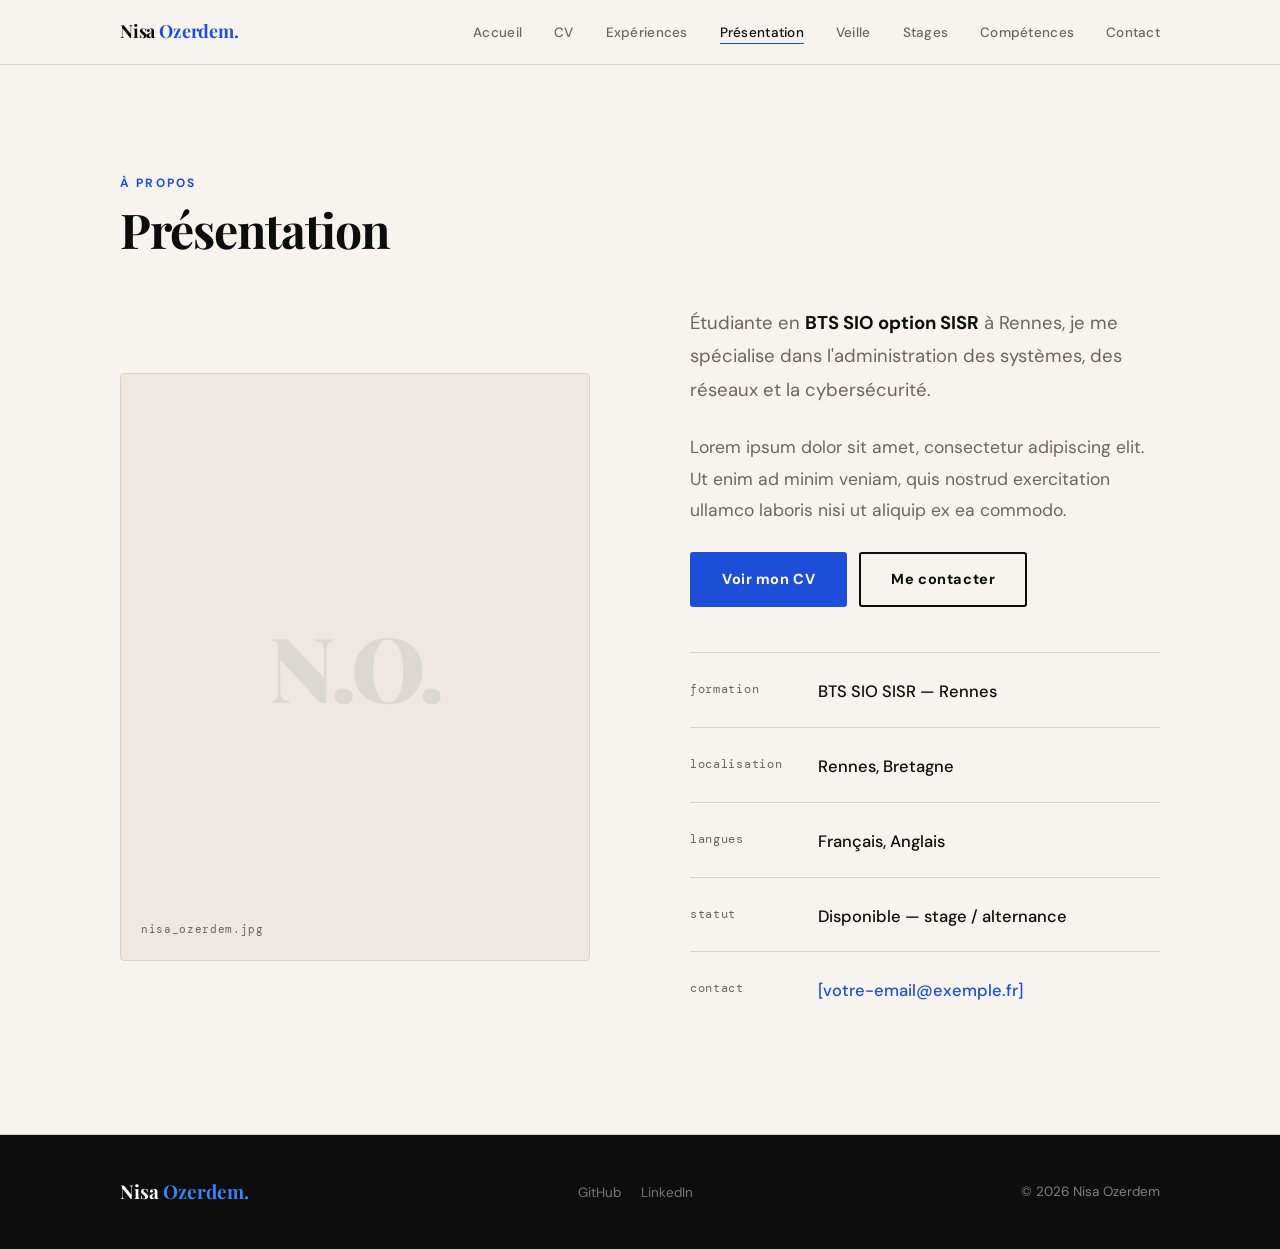
==== commit 2efc9c7f: "test 4" ====
--- a/about.html
+++ b/about.html
@@ -4,97 +4,95 @@
   <meta charset="UTF-8" />
   <meta name="viewport" content="width=device-width, initial-scale=1.0" />
   <link rel="shortcut icon" type="image/png" href="./images/favicon.png"/>
-  <title>Présentation - Nisa Ozerdem | BTS SIO SISR | Rennes</title>
-  <meta name="description" content="Présentation de Nisa Ozerdem, étudiante en BTS SIO SISR passionnée par l'administration systèmes, réseaux et cybersécurité.">
+  <title>Présentation — Nisa Ozerdem</title>
+  <meta name="description" content="Présentation de Nisa Ozerdem, étudiante BTS SIO SISR à Rennes.">
   <link rel="stylesheet" href="index.css" />
 </head>
 <body>
+  <nav class="site-nav" role="navigation" aria-label="Navigation principale">
+    <div class="container">
+      <a href="index.html" class="nav__logo">Nisa <span>Ozerdem.</span></a>
+      <button class="nav__toggle" id="nav-toggle" aria-label="Ouvrir / fermer le menu" aria-expanded="false">
+        <span></span><span></span><span></span>
+      </button>
+      <ul class="nav__links" id="nav-links">
+        <li><a href="index.html"       class="nav__link">Accueil</a></li>
+        <li><a href="cv.html"          class="nav__link">CV</a></li>
+        <li><a href="experiences.html" class="nav__link">Expériences</a></li>
+        <li><a href="about.html"       class="nav__link">Présentation</a></li>
+        <li><a href="veille.html"      class="nav__link">Veille</a></li>
+        <li><a href="stages.html"      class="nav__link">Stages</a></li>
+        <li><a href="competences.html" class="nav__link">Compétences</a></li>
+        <li><a href="contact.html"     class="nav__link">Contact</a></li>
+      </ul>
+    </div>
+  </nav>
+<main>
+  <section class="section" id="top">
+    <div class="container">
+      <p class="section-label">À propos</p>
+      <h1 class="section-title fade-up" style="margin-bottom:5rem;">Présentation</h1>
 
-  <header role="banner">
-    <div class="row">
-      <nav class="nav" role="navigation" aria-label="Navigation principale">
-        <button class="nav__toggle" id="nav-toggle" aria-label="Ouvrir / fermer le menu">
-          <span></span><span></span><span></span>
-        </button>
-        <ul class="nav__items" id="nav-menu">
-          <li class="nav__item"><a href="index.html"       class="nav__link">Accueil</a></li>
-          <li class="nav__item"><a href="cv.html"          class="nav__link">CV</a></li>
-          <li class="nav__item"><a href="experiences.html" class="nav__link">Expériences</a></li>
-          <li class="nav__item"><a href="about.html"       class="nav__link nav__link--active">Présentation</a></li>
-          <li class="nav__item"><a href="veille.html"      class="nav__link">Veille</a></li>
-          <li class="nav__item"><a href="stages.html"      class="nav__link">Stages</a></li>
-          <li class="nav__item"><a href="competences.html" class="nav__link">Compétences</a></li>
-          <li class="nav__item"><a href="contact.html"     class="nav__link">Contact</a></li>
-        </ul>
-      </nav>
-    </div>
-  </header>
+      <div class="about-layout">
+        <div class="about-photo fade-up">
+          <!-- Si vous avez une photo : <img src="./images/nisa-photo.jpg" alt="Nisa Ozerdem"> -->
+          <div class="about-photo__initials">N.O.</div>
+          <span class="about-photo__label">nisa_ozerdem.jpg</span>
+        </div>
 
-  <main role="main">
+        <div>
+          <p style="font-size:1.85rem;line-height:1.8;color:var(--ink-muted);margin-bottom:2.5rem;" class="fade-up">
+            Étudiante en <strong style="color:var(--ink);">BTS SIO option SISR</strong> à Rennes, je me spécialise dans l'administration des systèmes, des réseaux et la cybersécurité. <!-- À compléter -->
+          </p>
+          <p style="font-size:1.75rem;line-height:1.8;color:var(--ink-muted);margin-bottom:2.5rem;" class="fade-up">
+            <!-- À compléter : votre parcours, vos motivations, ce qui vous a amené(e) à l'informatique... -->
+            Lorem ipsum dolor sit amet, consectetur adipiscing elit. Ut enim ad minim veniam, quis nostrud exercitation ullamco laboris nisi ut aliquip ex ea commodo.
+          </p>
+          <div style="display:flex;gap:1.2rem;flex-wrap:wrap;margin-bottom:4.5rem;" class="fade-up">
+            <a href="cv.html"      class="btn btn--primary">Voir mon CV</a>
+            <a href="contact.html" class="btn btn--outline">Me contacter</a>
+          </div>
 
-    <!-- ***** Présentation ***** -->
-    <section class="about" id="about">
-      <div class="row">
-        <h2>Présentation</h2>
-        <div class="about__content">
+          <hr class="rule">
 
-          <div class="about__text">
-            <p>
-              <!-- À compléter : votre présentation personnelle -->
-              Étudiante en <strong>BTS SIO option SISR</strong> à Rennes, je me spécialise dans
-              l'administration des systèmes, des réseaux et la cybersécurité.
-            </p>
-            <p>
-              <!-- À compléter : votre parcours, motivations -->
-              Lorem ipsum dolor sit amet, consectetur adipiscing elit, sed do eiusmod tempor
-              incididunt ut labore et dolore magna aliqua. Ut enim ad minim veniam, quis nostrud
-              exercitation ullamco laboris nisi ut aliquip ex ea commodo consequat.
-            </p>
-            <p>
-              <!-- À compléter : vos objectifs professionnels -->
-              Lorem ipsum dolor sit amet, consectetur adipiscing elit. Disponible pour un
-              <strong>stage ou une alternance</strong> en administration systèmes et réseaux.
-            </p>
-
-            <div class="about__links">
-              <a href="cv.html"      class="btn btn--primary">Voir mon CV</a>
-              <a href="contact.html" class="btn btn--ghost">Me contacter</a>
+          <div class="about-info fade-up">
+            <div class="about-detail">
+              <span class="about-detail__key">formation</span>
+              <span class="about-detail__val">BTS SIO SISR — Rennes</span>
+            </div>
+            <div class="about-detail">
+              <span class="about-detail__key">localisation</span>
+              <span class="about-detail__val">Rennes, Bretagne</span>
+            </div>
+            <div class="about-detail">
+              <span class="about-detail__key">langues</span>
+              <span class="about-detail__val">Français, Anglais</span>
+            </div>
+            <div class="about-detail">
+              <span class="about-detail__key">statut</span>
+              <span class="about-detail__val">Disponible — stage / alternance</span>
+            </div>
+            <div class="about-detail">
+              <span class="about-detail__key">contact</span>
+              <span class="about-detail__val"><a href="contact.html" style="color:var(--cobalt);">[votre-email@exemple.fr]</a></span>
             </div>
           </div>
-
-          <div class="about__photo-container">
-            <!-- Si vous avez une photo : <img src="./images/nisa-photo.jpg" alt="Nisa Ozerdem" /> -->
-            <div class="about__avatar">
-              <div class="about__avatar-initials">NO</div>
-              <div class="about__avatar-label">Nisa Ozerdem</div>
-            </div>
-          </div>
-
         </div>
       </div>
-    </section>
-
-  </main>
-
-  <footer role="contentinfo" class="footer">
-    <div class="row">
-      <ul class="footer__social-links">
-        <li class="footer__social-link-item">
-          <a href="https://github.com/[votre-github]" target="_blank" title="GitHub">
-            <img src="./images/github.svg" class="footer__social-image" alt="GitHub">
-          </a>
-        </li>
-        <li class="footer__social-link-item">
-          <a href="https://linkedin.com/in/nisa-ozerdem" target="_blank" title="LinkedIn">
-            <img src="./images/linkedin.svg" class="footer__social-image" alt="LinkedIn">
-          </a>
-        </li>
+    </div>
+  </section>
+</main>
+  <footer class="site-footer" role="contentinfo">
+    <div class="container">
+      <span class="footer__logo">Nisa <span>Ozerdem.</span></span>
+      <ul class="footer__links">
+        <li><a href="https://github.com/[votre-github]" target="_blank">GitHub</a></li>
+        <li><a href="https://linkedin.com/in/nisa-ozerdem" target="_blank">LinkedIn</a></li>
       </ul>
-      <p>&copy; 2026 - Portfolio créé par <a href="index.html" class="link">Nisa Ozerdem</a></p>
+      <p class="footer__copy">&copy; 2026 Nisa Ozerdem</p>
     </div>
   </footer>
-
-  <a href="#top" class="back-to-top" title="Back to Top" aria-label="Retour en haut">↑</a>
+  <button class="back-top" aria-label="Retour en haut" onclick="window.scrollTo({top:0,behavior:'smooth'})">↑</button>
   <script src="./index.js"></script>
 </body>
 </html>
--- a/index.css
+++ b/index.css
@@ -1,1180 +1,1061 @@
-/* ================================================
+/* ============================================================
    NISA OZERDEM — PORTFOLIO
-   Direction : Luxury Dark / Architectural / Cinematic
-   Inspiré fidèlement de l'architecture Nollan Droguet
-   Palette : Deep Night Blue + Accent Bleu Électrique
-   ================================================ */
-
-@import url('https://fonts.googleapis.com/css2?family=Jost:ital,wght@0,300;0,400;0,700;0,800;0,900;1,400&family=Hind:wght@300;400;500;600&display=swap');
-
-/* --------------------------------------- */
-/* ----- Variables & Reset          ----- */
-/* --------------------------------------- */
+   Direction : Éditorial / Magazine Contemporain
+   Palette  : Blanc cassé + Encre noire + Cobalt vif
+   Typo     : Playfair Display (titres) + DM Sans (corps)
+   ============================================================ */
+
+@import url('https://fonts.googleapis.com/css2?family=Playfair+Display:ital,wght@0,400;0,700;0,900;1,400;1,700&family=DM+Sans:ital,opsz,wght@0,9..40,300;0,9..40,400;0,9..40,500;0,9..40,700;1,9..40,300&family=DM+Mono:wght@400;500&display=swap');
+
+/* ── RESET & BASE ─────────────────────────────────────────── */
+
+*, *::before, *::after { box-sizing: border-box; margin: 0; padding: 0; }
+
+html { font-size: 62.5%; scroll-behavior: smooth; }
+@media (max-width: 1000px) { html { font-size: 57%; } }
+@media (max-width: 600px)  { html { font-size: 52%; } }
 
 :root {
-  --font-size-small:    1.8rem;
-  --font-size-normal:   2.2rem;
-  --font-size-medium:   2.8rem;
-  --font-size-medium-1: 3.6rem;
-  --font-size-large:    5.5rem;
-  --font-size-huge:     7.5rem;
-  --font-stack: 'Hind', sans-serif;
-
-  --line-height-normal: 1.7;
-  --line-height-small:  1.2;
-
-  --black:     #060a10;
-  --navy:      #0a1628;
-  --navy-mid:  #0f1f38;
-
-  /* Accent bleu électrique (remplace le gold de Nollan) */
-  --blue:       #2563eb;
-  --blue-light: #60a5fa;
-  --blue-glow:  rgba(37,99,235,.22);
-
-  --white:   #f0edf5;
-  --white-1: rgba(240,237,245,.82);
-
-  --container-max-width:    1180px;
-  --container-medium-width:  700px;
-
-  --gutter-huge:    12rem;
-  --gutter-medium:   6rem;
-  --gutter-normal:   3rem;
-  --gutter-small-1:  2.5rem;
-  --gutter-small:    2rem;
-
-  --border-light: 1px solid rgba(255,255,255,.07);
-
-  --glass:        rgba(10,22,40,.55);
-  --glass-border: rgba(96,165,250,.18);
-  --shadow-xl:    0 22px 70px rgba(0,0,0,.55);
-
-  --focus: 0 0 0 3px rgba(96,165,250,.35);
-}
-
-* { margin: 0; padding: 0; box-sizing: inherit; }
-html { font-size: 62.5%; box-sizing: border-box; scroll-behavior: smooth; }
-@media (max-width: 1000px) { html { font-size: 52%; } }
+  --cream:    #f7f4ef;
+  --cream-2:  #ede9e2;
+  --ink:      #0d0d0d;
+  --ink-2:    #1a1a1a;
+  --ink-muted:#6b6560;
+  --cobalt:   #1d4ed8;
+  --cobalt-l: #3b82f6;
+  --cobalt-xl:#eff6ff;
+  --white:    #ffffff;
+  --rule:     #d8d2c9;
+
+  --font-display: 'Playfair Display', Georgia, serif;
+  --font-body:    'DM Sans', sans-serif;
+  --font-mono:    'DM Mono', monospace;
+
+  --max-w:    1160px;
+  --gutter:   clamp(2rem, 5vw, 6rem);
+
+  --shadow-sm:  0 2px 8px rgba(13,13,13,.07);
+  --shadow-md:  0 6px 24px rgba(13,13,13,.10);
+  --shadow-lg:  0 16px 48px rgba(13,13,13,.14);
+}
 
 body {
-  font-size: var(--font-size-small);
-  font-family: var(--font-stack);
-  font-weight: 400;
-  color: var(--white-1);
-  line-height: var(--line-height-normal);
-  background: var(--black);
+  font-family: var(--font-body);
+  font-size: 1.7rem;
+  line-height: 1.75;
+  color: var(--ink);
+  background: var(--cream);
   overflow-x: hidden;
 }
 
-.row { max-width: var(--container-max-width); margin: 0 auto; }
-@media (max-width: 1240px) { .row { padding: 0 var(--gutter-medium); } }
-@media (max-width: 600px)  { .row { padding: 0 var(--gutter-normal); } }
-@media (max-width: 400px)  { .row { padding: 0 var(--gutter-small); } }
-
-section { padding: var(--gutter-huge) 0; border-bottom: var(--border-light); position: relative; }
-img { object-fit: contain; max-width: 100%; }
-
-/* --------------------------------------- */
-/* ----- Typographie                ----- */
-/* --------------------------------------- */
-
-h1, h2, h3 {
-  font-family: 'Jost', sans-serif;
-  font-weight: 400;
-  line-height: var(--line-height-small);
-  color: var(--white);
-}
-
-.heading-primary {
-  line-height: 1;
-  font-size: var(--font-size-huge);
-  font-weight: 400;
+img { max-width: 100%; display: block; }
+a   { color: inherit; text-decoration: none; }
+
+.container {
+  max-width: var(--max-w);
+  margin: 0 auto;
+  padding: 0 var(--gutter);
+}
+
+/* ── TYPOGRAPHIE ──────────────────────────────────────────── */
+
+h1, h2, h3, h4 { font-family: var(--font-display); line-height: 1.15; color: var(--ink); }
+
+.display-xl {
+  font-size: clamp(5.4rem, 10vw, 11rem);
+  font-weight: 900;
+  letter-spacing: -.03em;
+  line-height: .95;
+}
+
+.display-lg {
+  font-size: clamp(3.8rem, 7vw, 7.2rem);
+  font-weight: 700;
+  letter-spacing: -.025em;
+  line-height: 1.05;
+}
+
+.section-label {
+  font-family: var(--font-body);
+  font-size: 1.2rem;
+  font-weight: 700;
+  letter-spacing: .18em;
+  text-transform: uppercase;
+  color: var(--cobalt);
+}
+
+.section-title {
+  font-size: clamp(3rem, 5vw, 4.8rem);
+  font-weight: 700;
   letter-spacing: -.02em;
-}
-@media (max-width: 900px) { .heading-primary { font-size: 6.5rem; } }
-@media (max-width: 500px) { .heading-primary { font-size: var(--font-size-large); } }
-
-h2 {
-  font-size: var(--font-size-large);
-  margin-bottom: var(--gutter-medium);
-  letter-spacing: -.01em;
-}
-
-/* Ligne de soulignement h2 — bleu électrique */
-h2::after {
-  content: '';
-  display: block;
-  height: 2px;
-  width: 6rem;
-  background: linear-gradient(90deg, var(--blue) 0%, rgba(96,165,250,.6) 100%);
-  margin: var(--gutter-small) 0;
-  opacity: .95;
-}
-
-h3 { font-size: var(--font-size-medium-1); margin-bottom: var(--gutter-small); }
-@media (max-width: 500px) {
-  h2 { font-size: var(--font-size-medium-1); }
-  h3 { font-size: var(--font-size-medium); }
-}
-
-p { margin: var(--gutter-small-1) 0; }
-
-/* --------------------------------------- */
-/* ----- Liens & Boutons            ----- */
-/* --------------------------------------- */
-
-a {
-  color: var(--white);
-  font-weight: 400;
-  font-family: 'Jost', sans-serif;
-  transition: all .25s ease;
-  outline: 2px solid transparent;
-  text-decoration: none;
-}
-
-::-moz-focus-inner { border: 0; }
-button:focus, a:focus { outline: none; box-shadow: var(--focus); }
-body:not(.user-is-tabbing) button:focus,
-body:not(.user-is-tabbing) a:focus { box-shadow: none; }
-
-.link:hover { color: var(--blue-light); }
-
-/* Système de boutons — même structure que Nollan */
+  margin-top: .8rem;
+}
+
+/* ── BOUTONS ──────────────────────────────────────────────── */
+
 .btn {
-  position: relative;
   display: inline-flex;
   align-items: center;
-  justify-content: center;
-  gap: .9rem;
-
-  padding: 1.25rem 3.2rem;
-  border-radius: 999px;
-
-  text-decoration: none;
-  font-family: 'Jost', sans-serif;
-  font-weight: 700;
-  letter-spacing: .06em;
-  font-size: 1.55rem;
-
-  border: 1px solid transparent;
+  gap: .8rem;
+  font-family: var(--font-body);
+  font-size: 1.45rem;
+  font-weight: 700;
+  letter-spacing: .04em;
+  border: 2px solid transparent;
+  border-radius: 3px;
+  padding: 1.3rem 3rem;
   cursor: pointer;
-
-  transition: transform .2s ease, box-shadow .2s ease, background .25s ease, border-color .25s ease, color .25s ease;
-  will-change: transform;
-}
-
-.btn:hover  { transform: translateY(-2px); box-shadow: 0 14px 30px rgba(0,0,0,.35); }
-.btn:active { transform: translateY(0);    box-shadow: none; }
-
-/* btn--primary : gradient bleu (même logique que gold de Nollan) */
+  transition: all .22s ease;
+  white-space: nowrap;
+}
+.btn:hover { transform: translateY(-2px); box-shadow: var(--shadow-md); }
+.btn:active { transform: translateY(0); box-shadow: none; }
+
 .btn--primary {
-  background: linear-gradient(180deg, var(--blue-light), var(--blue));
-  color: #fff;
-  border-color: rgba(255,255,255,.12);
-  box-shadow: 0 12px 26px rgba(37,99,235,.28);
+  background: var(--cobalt);
+  color: var(--white);
+  border-color: var(--cobalt);
 }
 .btn--primary:hover {
-  background: linear-gradient(180deg, #93c5fd, var(--blue-light));
-  box-shadow: 0 16px 36px rgba(37,99,235,.40);
-  color: #fff;
-}
-
-/* btn--ghost : transparent, bordure bleu */
+  background: #1641b5;
+  border-color: #1641b5;
+  color: var(--white);
+}
+
+.btn--outline {
+  background: transparent;
+  color: var(--ink);
+  border-color: var(--ink);
+}
+.btn--outline:hover {
+  background: var(--ink);
+  color: var(--white);
+}
+
 .btn--ghost {
-  background: rgba(10,22,40,.35);
+  background: transparent;
+  color: var(--cobalt);
+  border-color: var(--cobalt);
+}
+.btn--ghost:hover {
+  background: var(--cobalt);
   color: var(--white);
-  border-color: rgba(96,165,250,.35);
-  backdrop-filter: blur(8px);
-}
-.btn--ghost:hover {
-  background: rgba(10,22,40,.55);
-  border-color: rgba(96,165,250,.55);
-}
-
-.btn--sm { padding: 1rem 2.1rem; font-size: 1.45rem; }
-.btn__icon { height: 2rem; width: 2rem; vertical-align: middle; }
-
-/* --------------------------------------- */
-/* ----- Back to Top               ----- */
-/* --------------------------------------- */
-
-.back-to-top {
-  position: fixed;
-  bottom: 4rem; right: 4rem;
-  display: flex;
-  justify-content: center;
+}
+
+.btn--sm { padding: .9rem 2rem; font-size: 1.3rem; }
+
+/* ── NAVIGATION ───────────────────────────────────────────── */
+
+.site-nav {
+  position: sticky;
+  top: 0;
+  z-index: 100;
+  background: rgba(247,244,239,.92);
+  backdrop-filter: blur(12px);
+  -webkit-backdrop-filter: blur(12px);
+  border-bottom: 1px solid var(--rule);
+}
+
+.site-nav .container {
+  display: flex;
   align-items: center;
-
-  height: 5rem; width: 5rem;
-  background: linear-gradient(180deg, var(--blue-light), var(--blue));
-  border-radius: 50%;
-  z-index: 50;
-
-  visibility: hidden;
-  opacity: 0;
-  transform: scale(0);
-  transition: all .35s ease;
-
-  box-shadow: 0 18px 40px rgba(0,0,0,.45);
-  border: 1px solid rgba(255,255,255,.1);
-  font-size: 2rem;
-  color: #fff;
-}
-.back-to-top:hover { transform: scale(1.06) translateY(-2px); opacity: 1; visibility: visible; color: #fff; }
-.back-to-top__image { height: 65%; filter: invert(1) brightness(2); }
-
-@media (max-width: 900px) { .back-to-top { right: 2rem; } }
-@media (max-width: 500px) { .back-to-top { right: 1rem; bottom: 8rem; } }
-
-/* --------------------------------------- */
-/* ----- Navigation                 ----- */
-/* --------------------------------------- */
-
-.nav {
-  display: flex;
   justify-content: space-between;
+  height: 6.4rem;
+}
+
+.nav__logo {
+  font-family: var(--font-display);
+  font-weight: 700;
+  font-size: 1.8rem;
+  color: var(--ink);
+  letter-spacing: -.01em;
+}
+.nav__logo span { color: var(--cobalt); }
+
+.nav__links {
+  display: flex;
+  list-style: none;
+  gap: 3.2rem;
   align-items: center;
-  padding: 2.2rem 0;
+}
+
+.nav__link {
+  font-size: 1.35rem;
+  font-weight: 500;
+  color: var(--ink-muted);
+  letter-spacing: .02em;
+  transition: color .2s;
   position: relative;
-}
-
-.nav__items {
-  display: flex;
-  list-style: none;
-  align-items: center;
-  gap: 2.5rem;
-}
+  padding-bottom: .3rem;
+}
+.nav__link::after {
+  content: '';
+  position: absolute;
+  bottom: 0; left: 0;
+  width: 0; height: 1.5px;
+  background: var(--cobalt);
+  transition: width .25s ease;
+}
+.nav__link:hover, .nav__link--active { color: var(--ink); }
+.nav__link:hover::after, .nav__link--active::after { width: 100%; }
 
 .nav__toggle {
   display: none;
   flex-direction: column;
-  background: transparent;
+  gap: 5px;
+  background: none;
   border: none;
   cursor: pointer;
-  padding: 0;
-  z-index: 1001;
-}
-
+  padding: .4rem;
+}
 .nav__toggle span {
-  width: 28px; height: 2px;
-  background: rgba(240,237,245,.9);
-  margin: 5px 0;
+  width: 26px; height: 2px;
+  background: var(--ink);
+  border-radius: 2px;
   transition: all .3s ease;
+  display: block;
+}
+.nav__toggle.active span:nth-child(1) { transform: rotate(45deg) translate(5px, 5px); background: var(--cobalt); }
+.nav__toggle.active span:nth-child(2) { opacity: 0; }
+.nav__toggle.active span:nth-child(3) { transform: rotate(-45deg) translate(5px,-5px); background: var(--cobalt); }
+
+@media (max-width: 768px) {
+  .nav__toggle { display: flex; }
+  .nav__links {
+    position: fixed;
+    top: 6.4rem; right: -100%;
+    width: 80%; max-width: 320px;
+    height: calc(100vh - 6.4rem);
+    background: var(--cream);
+    flex-direction: column;
+    align-items: flex-start;
+    gap: 0;
+    padding: 3rem 2.8rem;
+    border-left: 1px solid var(--rule);
+    transition: right .4s cubic-bezier(.77,0,.175,1);
+    box-shadow: -10px 0 30px rgba(0,0,0,.08);
+  }
+  .nav__links.open { right: 0; }
+  .nav__link { font-size: 1.7rem; padding: 1.4rem 0; border-bottom: 1px solid var(--cream-2); width: 100%; }
+  .nav__link::after { display: none; }
+}
+
+/* ── HERO ─────────────────────────────────────────────────── */
+
+.hero {
+  min-height: calc(100vh - 6.4rem);
+  display: grid;
+  grid-template-columns: 1fr 1fr;
+  align-items: stretch;
+  border-bottom: 1px solid var(--rule);
+}
+
+.hero__left {
+  padding: clamp(5rem, 10vh, 10rem) var(--gutter);
+  display: flex;
+  flex-direction: column;
+  justify-content: center;
+  border-right: 1px solid var(--rule);
+  position: relative;
+}
+
+/* Numéro décoratif en arrière-plan */
+.hero__left::before {
+  content: '01';
+  position: absolute;
+  top: 3rem; left: var(--gutter);
+  font-family: var(--font-display);
+  font-size: 12rem;
+  font-weight: 900;
+  color: rgba(13,13,13,.04);
+  line-height: 1;
+  pointer-events: none;
+  user-select: none;
+}
+
+.hero__eyebrow {
+  font-family: var(--font-body);
+  font-size: 1.25rem;
+  font-weight: 700;
+  letter-spacing: .2em;
+  text-transform: uppercase;
+  color: var(--cobalt);
+  margin-bottom: 2.4rem;
+  display: flex;
+  align-items: center;
+  gap: 1rem;
+}
+.hero__eyebrow::before {
+  content: '';
+  width: 3rem; height: 1.5px;
+  background: var(--cobalt);
+  flex-shrink: 0;
+}
+
+.hero__name {
+  font-size: clamp(5.5rem, 9vw, 10rem);
+  font-weight: 900;
+  letter-spacing: -.04em;
+  line-height: .9;
+  margin-bottom: 1.2rem;
+}
+
+.hero__name em {
+  font-style: italic;
+  font-weight: 400;
+  color: var(--cobalt);
+}
+
+.hero__title {
+  font-family: var(--font-body);
+  font-size: clamp(1.7rem, 2.5vw, 2.2rem);
+  font-weight: 300;
+  color: var(--ink-muted);
+  max-width: 46rem;
+  line-height: 1.65;
+  margin-bottom: 4rem;
+}
+
+.hero__actions {
+  display: flex;
+  gap: 1.4rem;
+  flex-wrap: wrap;
+  margin-bottom: 5rem;
+}
+
+.hero__chips {
+  display: flex;
+  gap: .9rem;
+  flex-wrap: wrap;
+}
+
+.chip {
+  font-family: var(--font-mono);
+  font-size: 1.2rem;
+  padding: .5rem 1.2rem;
+  border: 1px solid var(--rule);
   border-radius: 2px;
-  display: block;
-}
-
-/* Lien nav — même structure que Nollan */
-.nav__link {
+  color: var(--ink-muted);
+  background: var(--white);
+  letter-spacing: .04em;
+}
+
+/* Colonne droite — bloc décoratif graphique */
+.hero__right {
+  background: var(--ink-2);
+  display: flex;
+  flex-direction: column;
+  justify-content: flex-end;
+  padding: 5rem;
   position: relative;
-  display: inline-block;
-  padding: .8rem 0;
-  color: rgba(240,237,245,.72);
-  transition: color .25s ease;
-  font-size: 1.35rem;
-  font-weight: 800;
-  letter-spacing: .09em;
-  text-transform: uppercase;
-  white-space: nowrap;
-}
-
-.nav__link::after {
+  overflow: hidden;
+}
+
+/* Grille de points décorative */
+.hero__right::before {
+  content: '';
+  position: absolute; inset: 0;
+  background-image: radial-gradient(rgba(255,255,255,.08) 1px, transparent 1px);
+  background-size: 28px 28px;
+  pointer-events: none;
+}
+
+/* Carré bleu animé */
+.hero__deco-block {
+  position: absolute;
+  top: 5rem; right: 5rem;
+  width: 14rem; height: 14rem;
+  border: 1.5px solid rgba(59,130,246,.4);
+  animation: rotateSlow 18s linear infinite;
+}
+.hero__deco-block::before {
   content: '';
   position: absolute;
-  bottom: 0; left: 50%;
-  width: 0; height: 1px;
-  background: linear-gradient(90deg, var(--blue), rgba(96,165,250,.6));
-  transform: translateX(-50%);
-  transition: width .3s ease;
-}
-
-.nav__link:hover { color: var(--white); }
-.nav__link:hover::after,
-.nav__link--active::after { width: 100%; }
-.nav__link--active { color: var(--white); }
-
-/* ---- Mobile menu ---- */
-@media (max-width: 768px) {
-  .nav__toggle { display: flex; }
-
-  .nav__items {
-    position: fixed;
-    top: 0; right: -110%;
-    width: 78%; max-width: 340px;
-    height: 100vh;
-
-    background: rgba(10,22,40,.95);
-    backdrop-filter: blur(10px);
-
-    flex-direction: column;
-    gap: 0;
-    padding: 10rem 0 3rem 0;
-
-    transition: right .45s cubic-bezier(.77,0,.175,1);
-    box-shadow: -14px 0 40px rgba(0,0,0,.7);
-    z-index: 1000;
-    justify-content: flex-start;
-
-    border-left: 1px solid rgba(96,165,250,.12);
-  }
-
-  .nav__items.active { right: 0; }
-
-  .nav__item {
-    width: 100%;
-    text-align: center;
-    opacity: 0;
-    transform: translateX(30px);
-    transition: opacity .3s ease, transform .3s ease;
-  }
-
-  .nav__items.active .nav__item { opacity: 1; transform: translateX(0); }
-  .nav__items.active .nav__item:nth-child(1) { transition-delay: .06s; }
-  .nav__items.active .nav__item:nth-child(2) { transition-delay: .10s; }
-  .nav__items.active .nav__item:nth-child(3) { transition-delay: .14s; }
-  .nav__items.active .nav__item:nth-child(4) { transition-delay: .18s; }
-  .nav__items.active .nav__item:nth-child(5) { transition-delay: .22s; }
-  .nav__items.active .nav__item:nth-child(6) { transition-delay: .26s; }
-  .nav__items.active .nav__item:nth-child(7) { transition-delay: .30s; }
-  .nav__items.active .nav__item:nth-child(8) { transition-delay: .34s; }
-
-  .nav__link {
-    display: block;
-    padding: 1.9rem 2rem;
-    font-size: 1.75rem;
-    border-bottom: 1px solid rgba(96,165,250,.08);
-  }
-  .nav__link::after { display: none; }
-  .nav__link:hover { background: rgba(96,165,250,.06); color: var(--blue-light); }
-
-  .nav__toggle.active span:nth-child(1) { transform: rotate(45deg) translate(9px,9px); background: var(--blue-light); }
-  .nav__toggle.active span:nth-child(2) { opacity: 0; }
-  .nav__toggle.active span:nth-child(3) { transform: rotate(-45deg) translate(9px,-9px); background: var(--blue-light); }
-}
-
-/* --------------------------------------- */
-/* ----- Header / Hero              ----- */
-/* --------------------------------------- */
-
-.header {
-  background:
-    linear-gradient(to bottom, rgba(6,10,16,.60) 0%, rgba(6,10,16,.20) 55%, rgba(6,10,16,.75) 100%),
-    url('./images/bg-hero.jpg') center center / cover no-repeat fixed;
-  height: 100vh;
-  min-height: 62rem;
+  inset: 1.5rem;
+  border: 1.5px solid rgba(59,130,246,.2);
+}
+
+@keyframes rotateSlow {
+  to { transform: rotate(360deg); }
+}
+
+.hero__stats {
+  display: grid;
+  grid-template-columns: 1fr 1fr;
+  gap: 2.5rem;
+  position: relative;
+  z-index: 1;
+}
+
+.hero__stat-num {
+  font-family: var(--font-display);
+  font-size: 5rem;
+  font-weight: 900;
+  color: var(--white);
+  line-height: 1;
+  margin-bottom: .4rem;
+}
+.hero__stat-num span { color: var(--cobalt-l); }
+
+.hero__stat-label {
+  font-family: var(--font-body);
+  font-size: 1.25rem;
+  color: rgba(255,255,255,.45);
+  letter-spacing: .06em;
+  text-transform: uppercase;
+  font-weight: 500;
+}
+
+.hero__rule {
+  width: 100%; height: 1px;
+  background: rgba(255,255,255,.1);
+  margin-bottom: 3rem;
+  position: relative; z-index: 1;
+}
+
+@media (max-width: 900px) {
+  .hero { grid-template-columns: 1fr; min-height: auto; }
+  .hero__left { border-right: none; border-bottom: 1px solid var(--rule); padding: 6rem var(--gutter) 5rem; }
+  .hero__right { min-height: 28rem; padding: 4rem var(--gutter); }
+  .hero__left::before { display: none; }
+}
+
+@media (max-width: 500px) {
+  .hero__actions { flex-direction: column; }
+  .btn { width: 100%; justify-content: center; }
+}
+
+/* ── SECTIONS COMMUNES ────────────────────────────────────── */
+
+.section {
+  padding: clamp(6rem, 12vh, 11rem) 0;
+  border-bottom: 1px solid var(--rule);
+}
+
+.section--dark {
+  background: var(--ink-2);
+  color: var(--cream);
+}
+.section--dark .section-label { color: var(--cobalt-l); }
+.section--dark .section-title { color: var(--white); }
+.section--dark p { color: rgba(247,244,239,.65); }
+.section--dark .rule { border-color: rgba(255,255,255,.08); }
+
+.section--alt { background: var(--cream-2); }
+
+.section__header {
+  display: flex;
+  align-items: flex-end;
+  justify-content: space-between;
+  gap: 3rem;
+  margin-bottom: 5rem;
+  flex-wrap: wrap;
+}
+
+.section__header-text { max-width: 58rem; }
+
+.rule {
+  border: none;
+  border-top: 1px solid var(--rule);
+  margin: 2.5rem 0;
+}
+
+/* ── CARTES EXPÉRIENCES ───────────────────────────────────── */
+
+.exp-grid {
+  display: grid;
+  grid-template-columns: repeat(auto-fill, minmax(300px, 1fr));
+  gap: 2.4rem;
+}
+
+.exp-card {
+  background: var(--white);
+  border: 1px solid var(--rule);
+  border-radius: 4px;
+  padding: 3.2rem;
+  display: flex;
+  flex-direction: column;
+  gap: 1.6rem;
+  transition: box-shadow .25s ease, transform .25s ease, border-color .25s ease;
   position: relative;
   overflow: hidden;
 }
 
-/* Fallback si pas d'image */
-.header--no-bg {
-  background: linear-gradient(135deg, var(--black) 0%, var(--navy) 50%, #0d1b2e 100%);
-}
-
-.header::after {
+.exp-card::before {
   content: '';
-  position: absolute; inset: 0;
-  background: radial-gradient(ellipse at 60% 45%, rgba(0,0,0,0) 35%, rgba(6,10,16,.78) 100%);
-  pointer-events: none;
-  z-index: 1;
-}
-
-.header .row { position: relative; z-index: 10; }
-
-.header__hero {
-  position: absolute;
-  inset: 0;
-  display: flex;
+  position: absolute; top: 0; left: 0;
+  width: 3px; height: 0;
+  background: var(--cobalt);
+  transition: height .35s ease;
+}
+.exp-card:hover::before { height: 100%; }
+.exp-card:hover { box-shadow: var(--shadow-lg); transform: translateY(-4px); border-color: transparent; }
+
+.exp-card__num {
+  font-family: var(--font-mono);
+  font-size: 1.15rem;
+  color: var(--cobalt);
+  letter-spacing: .06em;
+}
+
+.exp-card__company {
+  font-family: var(--font-display);
+  font-size: 2.4rem;
+  font-weight: 700;
+  color: var(--ink);
+  line-height: 1.2;
+  letter-spacing: -.02em;
+}
+
+.exp-card__role {
+  font-size: 1.45rem;
+  font-weight: 500;
+  color: var(--cobalt);
+}
+
+.exp-card__desc {
+  font-size: 1.5rem;
+  color: var(--ink-muted);
+  line-height: 1.7;
+  flex: 1;
+}
+
+.tag-row {
+  display: flex;
+  flex-wrap: wrap;
+  gap: .7rem;
+}
+
+.tag {
+  font-family: var(--font-mono);
+  font-size: 1.15rem;
+  background: var(--cobalt-xl);
+  color: var(--cobalt);
+  padding: .4rem 1rem;
+  border-radius: 2px;
+  font-weight: 500;
+}
+
+.section--dark .tag {
+  background: rgba(59,130,246,.12);
+  color: var(--cobalt-l);
+}
+
+/* ── ABOUT / PRÉSENTATION ─────────────────────────────────── */
+
+.about-layout {
+  display: grid;
+  grid-template-columns: 1fr 1fr;
+  gap: clamp(4rem, 8vw, 10rem);
   align-items: center;
-  z-index: 5;
-}
-
-/* Glass card — même structure exacte que Nollan */
-.hero__card {
-  max-width: 74rem;
-  padding: 4.2rem 4.2rem 3.6rem;
-  background: rgba(10,22,40,.42);
-  border: 1px solid rgba(96,165,250,.22);
-  border-radius: 18px;
-  backdrop-filter: blur(10px);
-  box-shadow: var(--shadow-xl);
-  position: relative;
-  overflow: hidden;
-}
-
-.hero__card::before {
-  content: '';
-  position: absolute;
-  top: 0; left: 0; right: 0;
-  height: 3px;
-  background: linear-gradient(90deg, var(--blue), rgba(96,165,250,.65));
-}
-
-.hero__kicker {
-  display: inline-flex;
-  align-items: center;
-  gap: .8rem;
-  font-family: 'Jost', sans-serif;
-  font-weight: 800;
-  letter-spacing: .12em;
-  text-transform: uppercase;
-  font-size: 1.2rem;
-  color: rgba(96,165,250,.95);
-  margin-bottom: 1.6rem;
-}
-
-.hero__subtitle {
-  margin: 1.7rem 0 3.2rem;
-  max-width: 62rem;
-  font-family: 'Jost', sans-serif;
-  font-size: 2.25rem;
-  color: rgba(240,237,245,.86);
-  letter-spacing: .01em;
-  line-height: 1.5;
-  text-shadow: 0 1px 18px rgba(0,0,0,.55);
-}
-
-.hero__actions {
-  display: flex;
-  gap: 1.4rem;
-  flex-wrap: wrap;
-  margin-bottom: 2.4rem;
-}
-
-.hero__meta {
-  display: flex;
-  gap: .9rem;
-  flex-wrap: wrap;
-  opacity: .95;
-}
-
-.hero__pill {
-  display: inline-flex;
+}
+
+.about-photo {
+  aspect-ratio: 4/5;
+  background: var(--cream-2);
+  border: 1px solid var(--rule);
+  border-radius: 4px;
+  display: flex;
   align-items: center;
   justify-content: center;
-  padding: .6rem 1.2rem;
-  border-radius: 999px;
-  background: rgba(6,10,16,.28);
-  border: 1px solid rgba(96,165,250,.18);
-  font-size: 1.25rem;
-  letter-spacing: .08em;
-  text-transform: uppercase;
-  color: rgba(240,237,245,.82);
-}
-
-/* Scroll indicator — identique à Nollan */
-.scroll-indicator {
+  overflow: hidden;
+  position: relative;
+}
+
+.about-photo img { width: 100%; height: 100%; object-fit: cover; }
+
+.about-photo__initials {
+  font-family: var(--font-display);
+  font-size: 9rem;
+  font-weight: 900;
+  color: rgba(13,13,13,.08);
+  letter-spacing: -.04em;
+  user-select: none;
+}
+
+.about-photo__label {
   position: absolute;
-  left: 50%; bottom: 3.2rem;
-  transform: translateX(-50%);
-  width: 38px; height: 54px;
-  border-radius: 999px;
-  border: 1px solid rgba(96,165,250,.35);
-  background: rgba(10,22,40,.25);
-  backdrop-filter: blur(6px);
-  z-index: 6;
-}
-
-.scroll-indicator::after {
-  content: '';
-  position: absolute;
-  left: 50%; top: 13px;
-  transform: translateX(-50%);
-  width: 6px; height: 6px;
-  border-radius: 999px;
-  background: rgba(96,165,250,.95);
-  animation: scrollDot 1.5s ease-in-out infinite;
-}
-
-@keyframes scrollDot {
-  0%   { opacity: .2; transform: translateX(-50%) translateY(0);    }
-  50%  { opacity: 1;  transform: translateX(-50%) translateY(14px); }
-  100% { opacity: .2; transform: translateX(-50%) translateY(0);    }
-}
-
-@media (max-width: 900px) {
-  .header__hero { padding-top: 6rem; }
-  .hero__card { padding: 3.4rem 3rem; }
-  .hero__subtitle { font-size: 2.05rem; }
-}
-@media (max-width: 500px) {
-  .header { background-attachment: scroll; }
-  .hero__card { padding: 3.0rem 2.3rem; }
-  .hero__actions { flex-direction: column; }
-  .btn { width: 100%; }
-}
-
-/* --------------------------------------- */
-/* ----- Welcome / Terminal         ----- */
-/* --------------------------------------- */
-
-.welcome {
-  background: var(--navy);
+  bottom: 2rem; left: 2rem;
+  font-family: var(--font-mono);
+  font-size: 1.1rem;
+  color: var(--ink-muted);
+  letter-spacing: .06em;
+}
+
+.about-info { display: flex; flex-direction: column; gap: 2.5rem; }
+
+.about-detail {
+  display: flex;
+  gap: 1.8rem;
+  align-items: flex-start;
+  padding-bottom: 2rem;
+  border-bottom: 1px solid var(--rule);
+}
+.about-detail:last-child { border-bottom: none; }
+
+.about-detail__key {
+  font-family: var(--font-mono);
+  font-size: 1.15rem;
+  color: var(--ink-muted);
+  letter-spacing: .06em;
+  flex-shrink: 0;
+  min-width: 11rem;
+  padding-top: .2rem;
+}
+
+.about-detail__val {
+  font-size: 1.65rem;
+  font-weight: 500;
+  color: var(--ink);
+}
+
+@media (max-width: 800px) {
+  .about-layout { grid-template-columns: 1fr; }
+  .about-photo { aspect-ratio: 16/7; }
+}
+
+/* ── CV ───────────────────────────────────────────────────── */
+
+.cv-wrapper {
+  max-width: 82rem;
+  margin: 0 auto;
+}
+
+.cv-frame {
+  border: 1px solid var(--rule);
+  border-radius: 4px;
+  overflow: hidden;
+  background: var(--white);
+  box-shadow: var(--shadow-md);
   position: relative;
-  overflow: hidden;
-}
-
-.welcome::before {
-  content: '';
-  position: absolute; inset: 0;
-  background:
-    linear-gradient(rgba(96,165,250,.02) 1px, transparent 1px),
-    linear-gradient(90deg, rgba(96,165,250,.02) 1px, transparent 1px);
-  background-size: 80px 80px;
-  pointer-events: none;
-}
-
-.welcome__content { display: flex; align-items: center; gap: 7rem; position: relative; }
-.welcome__animation { flex: 1; }
-
-/* Terminal — même structure que Nollan */
-.terminal {
-  background: rgba(6,10,16,.92);
-  border-radius: 12px;
-  box-shadow: 0 20px 50px rgba(0,0,0,.5), 0 0 0 1px rgba(96,165,250,.12);
-  overflow: hidden;
-  animation: termEntry .9s cubic-bezier(.23,1,.32,1) both;
-}
-
-@keyframes termEntry {
-  from { opacity: 0; transform: translateY(20px); }
-  to   { opacity: 1; transform: translateY(0); }
-}
-
-.terminal__header {
-  background: rgba(15,31,56,.8);
-  padding: 1.1rem 1.6rem;
-  display: flex; gap: .7rem; align-items: center;
-  border-bottom: 1px solid rgba(96,165,250,.08);
-}
-
-.terminal__dot            { width: 12px; height: 12px; border-radius: 50%; }
-.terminal__dot--red       { background: #ff5f56; }
-.terminal__dot--yellow    { background: #ffbd2e; }
-.terminal__dot--green     { background: #27c93f; }
-
-.terminal__body {
-  padding: 2.2rem 2.4rem;
-  font-family: 'Courier New', monospace;
-  font-size: 1.55rem;
-  line-height: 1.6;
-}
-
-.terminal__line {
-  margin-bottom: .9rem;
-  opacity: 0;
-  color: rgba(200,230,255,.9);
-  animation: lineIn .4s ease forwards;
-}
-
-.terminal__line:nth-child(1) { animation-delay: .5s; }
-.terminal__line:nth-child(2) { animation-delay: 1.0s;  color: var(--blue-light); }
-.terminal__line:nth-child(3) { animation-delay: 1.5s; }
-.terminal__line:nth-child(4) { animation-delay: 2.0s;  color: var(--blue-light); }
-.terminal__line:nth-child(5) { animation-delay: 2.5s; }
-.terminal__line:nth-child(6) { animation-delay: 3.0s;  color: #34d399; }
-.terminal__line:nth-child(7) { animation-delay: 3.5s; }
-
-@keyframes lineIn {
-  from { opacity: 0; transform: translateX(-6px); }
-  to   { opacity: 1; transform: translateX(0); }
-}
-
-.terminal__cursor { animation: blink 1s step-end infinite; color: var(--blue-light); }
-@keyframes blink { 50% { opacity: 0; } }
-.terminal__output { color: var(--blue-light); margin-left: 1.8rem; }
-
-.welcome__text { flex: 1; }
-.welcome__text h2 { margin-bottom: 2rem; }
-.welcome__text p {
-  max-width: 100%;
-  font-size: var(--font-size-normal);
-  line-height: 1.85;
-  margin-bottom: 3.5rem;
-  color: rgba(240,237,245,.72);
-}
-.welcome__links { display: flex; gap: 1.4rem; flex-wrap: wrap; }
-
-@media (max-width: 900px) {
-  .welcome__content { flex-direction: column; gap: 5rem; }
-  .welcome__links { width: 100%; }
-}
-
-/* --------------------------------------- */
-/* ----- CV Section                ----- */
-/* --------------------------------------- */
-
-.cv-section { background: var(--black); }
-.cv-container { max-width: 920px; margin: 0 auto; }
-
-.cv-viewer {
-  background: rgba(10,22,40,.55);
-  border-radius: 16px;
-  padding: 2.5rem;
-  box-shadow: 0 20px 60px rgba(0,0,0,.55), 0 0 0 1px rgba(96,165,250,.12);
-  position: relative; overflow: hidden;
-  border: 1px solid rgba(96,165,250,.10);
-}
-
-.cv-viewer::before {
-  content: '';
-  position: absolute; top: 0; left: 0; right: 0; height: 3px;
-  background: linear-gradient(90deg, var(--blue) 0%, rgba(96,165,250,.65) 100%);
-}
-
-/* Image CV + zoom (comme Nollan) */
-.cv-image {
-  width: 100%;
-  height: auto;
-  border-radius: 10px;
-  cursor: zoom-in;
-  transition: transform .35s ease;
-  transform-origin: center center;
-}
-.cv-image.zoomed { cursor: zoom-out; }
-
-.cv-controls {
-  display: flex;
-  justify-content: center;
-  gap: 1.2rem;
-  margin-top: 2.2rem;
-  flex-wrap: wrap;
-}
-
-/* Placeholder PDF si pas d'image */
+}
+
+.cv-frame__bar {
+  height: 4px;
+  background: linear-gradient(90deg, var(--cobalt) 0%, var(--cobalt-l) 100%);
+}
+
+.cv-frame__inner { padding: 3rem; }
+
 .cv-placeholder {
-  background: rgba(10,22,40,.55);
-  border: 2px dashed rgba(96,165,250,.2);
-  border-radius: 10px;
-  padding: 5rem 2rem;
+  aspect-ratio: 1/1.41; /* A4 */
   display: flex;
   flex-direction: column;
   align-items: center;
   justify-content: center;
   gap: 1.5rem;
-  text-align: center;
-}
-.cv-placeholder p { font-size: 1.65rem; color: rgba(240,237,245,.48); line-height: 1.7; max-width: 44rem; }
-.cv-placeholder code { font-family: 'Courier New', monospace; font-size: 1.35rem; background: rgba(255,255,255,.05); padding: .25rem .6rem; border-radius: 4px; color: var(--blue-light); }
-
-.pdf-embed { display: block; width: 100%; height: 900px; border: none; border-radius: 8px; }
+  background: var(--cream-2);
+  border: 2px dashed var(--rule);
+  border-radius: 3px;
+}
+.cv-placeholder p { font-size: 1.55rem; color: var(--ink-muted); text-align: center; max-width: 38rem; line-height: 1.7; }
+.cv-placeholder code { font-family: var(--font-mono); font-size: 1.3rem; background: var(--white); padding: .2rem .6rem; border: 1px solid var(--rule); border-radius: 2px; color: var(--cobalt); }
+
+.cv-img { width: 100%; border-radius: 3px; cursor: zoom-in; transition: transform .3s ease; }
+.cv-img.zoomed { cursor: zoom-out; }
+
+.cv-controls {
+  display: flex;
+  gap: 1rem;
+  justify-content: center;
+  margin-top: 2rem;
+  flex-wrap: wrap;
+}
+
+.pdf-embed { display: block; width: 100%; height: 900px; border: none; border-radius: 3px; }
 
 @media (max-width: 600px) {
-  .cv-controls { flex-direction: column; }
-  .cv-controls .btn { width: 100%; }
-}
-
-/* --------------------------------------- */
-/* ----- About / Présentation      ----- */
-/* --------------------------------------- */
-
-.about { background: linear-gradient(160deg, var(--black) 0%, var(--navy) 100%); }
-
-/* même structure que Nollan */
-.about__content {
-  display: flex;
-  flex-direction: row-reverse;
-  justify-content: center;
+  .cv-controls .btn { width: 100%; justify-content: center; }
+}
+
+/* ── STAGES ───────────────────────────────────────────────── */
+
+.stage-block {
+  border: 1px solid var(--rule);
+  background: var(--white);
+  border-radius: 4px;
+  overflow: hidden;
+  margin-bottom: 3rem;
+  transition: box-shadow .25s ease;
+}
+.stage-block:hover { box-shadow: var(--shadow-lg); }
+
+.stage-block__header {
+  display: flex;
   align-items: center;
-  gap: 5rem;
-  max-width: 1100px;
-  margin: 0 auto;
-  padding: 2rem;
-}
-
-.about__text { flex: 0 0 55%; text-align: left; }
-.about__photo-container { flex: 1; display: flex; justify-content: center; align-items: center; }
-
-.about__photo-container img {
-  max-width: 100%;
-  height: auto;
-  border-radius: 12px;
-  border: 1px solid rgba(96,165,250,.25);
-  box-shadow: 0 14px 50px rgba(0,0,0,.55);
-  transition: all .35s ease;
-}
-.about__photo-container:hover img {
-  border-color: rgba(96,165,250,.5);
-  box-shadow: 0 18px 65px rgba(0,0,0,.62);
-}
-
-/* Avatar initiales (sans photo) */
-.about__avatar {
-  width: 28rem;
-  height: 32rem;
-  background: rgba(10,22,40,.65);
-  border: 1px solid rgba(96,165,250,.22);
-  border-radius: 14px;
-  display: flex; flex-direction: column; align-items: center; justify-content: center;
+  justify-content: space-between;
+  padding: 2.4rem 3rem;
+  border-bottom: 1px solid var(--rule);
+  gap: 2rem;
+  flex-wrap: wrap;
+}
+
+.stage-block__co {
+  font-family: var(--font-display);
+  font-size: 2.4rem;
+  font-weight: 700;
+  letter-spacing: -.02em;
+}
+
+.stage-block__meta {
+  display: flex;
+  gap: 1.2rem;
+  flex-wrap: wrap;
+}
+
+.badge {
+  font-family: var(--font-mono);
+  font-size: 1.2rem;
+  padding: .45rem 1rem;
+  border: 1px solid var(--rule);
+  border-radius: 2px;
+  color: var(--ink-muted);
+}
+.badge--blue { border-color: var(--cobalt); color: var(--cobalt); background: var(--cobalt-xl); }
+
+.stage-block__body { padding: 3rem; display: flex; flex-direction: column; gap: 2rem; }
+
+.stage-block__list {
+  list-style: none;
+  display: flex;
+  flex-direction: column;
   gap: 1rem;
+}
+.stage-block__list li {
+  padding-left: 2rem;
+  position: relative;
+  font-size: 1.6rem;
+  color: var(--ink-muted);
+  line-height: 1.65;
+}
+.stage-block__list li::before {
+  content: '→';
+  position: absolute; left: 0;
+  color: var(--cobalt);
+  font-size: 1.4rem;
+}
+.stage-block__list li strong { color: var(--ink); font-weight: 600; }
+
+.stage-block__actions { display: flex; gap: 1rem; flex-wrap: wrap; }
+
+/* ── COMPÉTENCES ──────────────────────────────────────────── */
+
+.comp-section { background: var(--white); }
+
+.comp-table-wrap { overflow-x: auto; margin-bottom: 4rem; }
+
+table {
+  width: 100%;
+  border-collapse: collapse;
+  font-size: 1.55rem;
+}
+
+table caption {
+  font-family: var(--font-display);
+  font-size: 2.2rem;
+  font-weight: 700;
+  color: var(--ink);
+  text-align: left;
+  padding-bottom: 1.4rem;
+  letter-spacing: -.01em;
+}
+
+table thead th {
+  background: var(--ink-2);
+  color: var(--white);
+  padding: 1.4rem 1.8rem;
+  text-align: left;
+  font-family: var(--font-body);
+  font-size: 1.25rem;
+  font-weight: 700;
+  letter-spacing: .07em;
+  text-transform: uppercase;
+}
+
+table tbody td {
+  padding: 1.3rem 1.8rem;
+  border-bottom: 1px solid var(--rule);
+  vertical-align: top;
+  line-height: 1.6;
+}
+
+table tbody tr:hover td { background: var(--cream); }
+
+.comp-code {
+  font-family: var(--font-mono);
+  font-size: 1.2rem;
+  color: var(--cobalt);
+  background: var(--cobalt-xl);
+  padding: .25rem .7rem;
+  border-radius: 2px;
+  white-space: nowrap;
+}
+
+.comp-ok { color: #16a34a; font-weight: 700; font-size: 1.4rem; white-space: nowrap; }
+
+/* ── VEILLE ───────────────────────────────────────────────── */
+
+.veille-grid {
+  display: grid;
+  grid-template-columns: 1fr 1fr;
+  gap: 2.4rem;
+  margin-top: 2rem;
+}
+
+.veille-card {
+  border: 1px solid var(--rule);
+  background: var(--white);
+  border-radius: 4px;
+  padding: 3.2rem;
+  display: flex;
+  flex-direction: column;
+  gap: 1.8rem;
+  transition: box-shadow .25s, transform .25s, border-color .25s;
   position: relative;
   overflow: hidden;
-  box-shadow: 0 14px 50px rgba(0,0,0,.45);
-}
-
-.about__avatar::before {
-  content: '';
-  position: absolute; top: 0; left: 0; right: 0;
-  height: 3px;
-  background: linear-gradient(90deg, var(--blue), rgba(96,165,250,.65));
-}
-
-.about__avatar-initials {
-  font-family: 'Jost', sans-serif;
-  font-size: 8rem;
-  font-weight: 800;
-  color: rgba(37,99,235,.20);
-  letter-spacing: -.04em;
+}
+
+.veille-card:hover {
+  box-shadow: var(--shadow-lg);
+  transform: translateY(-4px);
+  border-color: var(--cobalt);
+}
+
+.veille-card__icon-wrap {
+  width: 5.6rem; height: 5.6rem;
+  border: 1.5px solid var(--rule);
+  border-radius: 3px;
+  display: flex; align-items: center; justify-content: center;
+  font-size: 2.6rem;
+  background: var(--cream);
+  transition: all .25s;
+  flex-shrink: 0;
+}
+.veille-card:hover .veille-card__icon-wrap {
+  background: var(--cobalt-xl);
+  border-color: var(--cobalt);
+}
+
+.veille-card__title {
+  font-family: var(--font-display);
+  font-size: 2.2rem;
+  font-weight: 700;
+  letter-spacing: -.02em;
+  color: var(--ink);
+}
+
+.veille-card__desc {
+  font-size: 1.5rem;
+  color: var(--ink-muted);
+  line-height: 1.7;
+  flex: 1;
+}
+
+.veille-card__actions { display: flex; gap: 1rem; flex-wrap: wrap; margin-top: auto; }
+
+@media (max-width: 700px) {
+  .veille-grid { grid-template-columns: 1fr; }
+}
+
+/* ── TEXTE VEILLE ÉDITORIAL ───────────────────────────────── */
+
+.prose { max-width: 75rem; }
+.prose p { font-size: 1.75rem; line-height: 1.85; color: var(--ink-muted); margin-bottom: 2rem; }
+.prose h3 {
+  font-family: var(--font-display);
+  font-size: 2.8rem;
+  font-weight: 700;
+  color: var(--ink);
+  margin: 4rem 0 1.5rem;
+  letter-spacing: -.02em;
+}
+.prose h4 {
+  font-family: var(--font-body);
+  font-size: 1.6rem;
+  font-weight: 700;
+  color: var(--ink);
+  text-transform: uppercase;
+  letter-spacing: .1em;
+  margin: 3rem 0 1rem;
+}
+.prose ul {
+  list-style: none;
+  display: flex;
+  flex-direction: column;
+  gap: .8rem;
+  padding-left: 0;
+  margin: 1.5rem 0 2.5rem;
+  background: var(--cream-2);
+  border-left: 3px solid var(--cobalt);
+  padding: 2rem 2.4rem;
+  border-radius: 0 4px 4px 0;
+}
+.prose ul li {
+  padding-left: 1.6rem;
+  position: relative;
+  font-size: 1.6rem;
+  color: var(--ink-muted);
+  line-height: 1.7;
+}
+.prose ul li::before { content: '›'; position: absolute; left: 0; color: var(--cobalt); font-size: 1.8rem; line-height: 1.4; }
+.prose ul li strong { color: var(--ink); font-weight: 700; }
+.prose blockquote {
+  font-family: var(--font-display);
+  font-style: italic;
+  font-size: 2rem;
+  color: var(--ink-muted);
+  padding: 2rem 2.8rem;
+  border-left: 3px solid var(--cobalt);
+  margin: 3rem 0;
+  background: var(--cream-2);
+  border-radius: 0 4px 4px 0;
+}
+
+/* ── CONTACT ──────────────────────────────────────────────── */
+
+.contact-layout {
+  display: grid;
+  grid-template-columns: 1.1fr 1fr;
+  gap: clamp(4rem, 8vw, 10rem);
+  align-items: center;
+}
+
+.contact-big {
+  font-family: var(--font-display);
+  font-size: clamp(4rem, 7vw, 7rem);
+  font-weight: 900;
   line-height: 1;
-}
-
-.about__avatar-label {
-  font-family: 'Jost', sans-serif;
-  font-size: 1.3rem;
-  color: var(--blue-light);
-  letter-spacing: .12em;
-  text-transform: uppercase;
-  opacity: .7;
-}
-
-.about__links { display: flex; gap: 1.4rem; flex-wrap: wrap; margin-top: var(--gutter-normal); }
-
-@media (max-width: 900px) {
-  .about__content { flex-direction: column-reverse; text-align: center; gap: 3rem; }
-  .about__text { flex: 1; text-align: center; }
-  .about__avatar { width: 100%; height: 18rem; }
-  .about__links { justify-content: center; }
-}
-
-/* --------------------------------------- */
-/* ----- Expériences / Client Cards ----- */
-/* --------------------------------------- */
-
-.client { background: linear-gradient(160deg, var(--navy) 0%, var(--black) 100%); }
-
-.client__intro {
-  text-align: center;
-  font-size: var(--font-size-normal);
-  max-width: 65rem;
-  margin: 0 auto 6rem auto;
-  color: rgba(240,237,245,.58);
-  line-height: 1.75;
-}
-
-.client__grid {
-  display: grid;
-  grid-template-columns: repeat(auto-fit, minmax(280px, 1fr));
-  gap: 3rem;
-  margin-top: 4rem;
-}
-
-/* client__card — même structure que Nollan */
-.client__card {
-  background: rgba(10,22,40,.58);
-  border: 1px solid rgba(96,165,250,.12);
-  border-radius: 14px;
-  padding: 3rem;
-  transition: transform .35s ease, box-shadow .35s ease, border-color .35s ease;
-  position: relative;
-  overflow: hidden;
-  box-shadow: 0 14px 45px rgba(0,0,0,.28);
-}
-
-.client__card::before {
-  content: '';
-  position: absolute; top: 0; left: 0;
-  width: 100%; height: 3px;
-  background: linear-gradient(90deg, var(--blue) 0%, rgba(96,165,250,.65) 100%);
-  transform: scaleX(0);
-  transform-origin: left;
-  transition: transform .4s ease;
-}
-.client__card:hover::before { transform: scaleX(1); }
-.client__card:hover {
-  transform: translateY(-10px);
-  border-color: rgba(96,165,250,.25);
-  box-shadow: 0 18px 55px rgba(0,0,0,.42);
-}
-
-.client__logo-container {
-  height: 120px;
-  display: flex; align-items: center; justify-content: center;
-  margin-bottom: 2.4rem;
-  background: rgba(255,255,255,.03);
-  border-radius: 10px;
-  padding: 1.5rem;
-  border: 1px solid rgba(255,255,255,.04);
-  transition: background .3s ease, border-color .3s ease;
-}
-.client__card:hover .client__logo-container {
-  background: rgba(96,165,250,.05);
-  border-color: rgba(96,165,250,.12);
-}
-
-.client__logo-large {
-  max-width: 100%; max-height: 100%;
-  object-fit: contain;
-  transition: transform .3s ease;
-}
-.client__card:hover .client__logo-large { transform: scale(1.05); }
-
-.client__num {
-  font-family: 'Courier New', monospace;
-  font-size: 1.2rem;
-  color: var(--blue-light);
-  opacity: .7;
-  margin-bottom: 1.2rem;
-  letter-spacing: .1em;
-}
-
-.client__info h3 { color: var(--blue-light); font-size: var(--font-size-medium); margin-bottom: .6rem; }
-.client__role { color: rgba(240,237,245,.78); font-size: 1.55rem; font-weight: 700; margin-bottom: 1.2rem; }
-.client__description { font-size: 1.5rem; line-height: 1.65; color: rgba(240,237,245,.62); margin-bottom: 1.8rem; }
-
-.client__tags { display: flex; flex-wrap: wrap; gap: .8rem; margin-top: 1.6rem; }
-.client__tag {
-  background: rgba(96,165,250,.08);
-  color: rgba(96,165,250,.95);
-  padding: .55rem 1.2rem;
-  border-radius: 999px;
-  font-size: 1.25rem;
-  border: 1px solid rgba(96,165,250,.16);
-  transition: all .25s ease;
-  font-weight: 700;
-}
-.client__card:hover .client__tag {
-  background: rgba(96,165,250,.12);
-  border-color: rgba(96,165,250,.26);
-}
-
-@media (max-width: 768px) { .client__grid { grid-template-columns: 1fr; } }
-
-/* --------------------------------------- */
-/* ----- Stages & Compétences      ----- */
-/* --------------------------------------- */
-
-/* Même overrides que Nollan pour les sections about utilisées en plein texte */
-#stages .about__content,
-#competences .about__content { display: block; }
-
-#stages .about__text,
-#competences .about__text { flex: none; max-width: 100%; }
-
-#stages p,
-#competences p { max-width: 100%; }
-
-/* Tables — même style que Nollan mais bleu */
-table {
-  width: 85%;
-  margin: 0 auto 3rem auto;
-  border-collapse: collapse;
-  border-radius: 12px;
-  overflow: hidden;
-  box-shadow: 0 10px 35px rgba(0,0,0,.35);
-  border: 1px solid rgba(96,165,250,.10);
-}
-
-table thead tr {
-  background: linear-gradient(90deg, rgba(37,99,235,.90) 0%, rgba(96,165,250,.90) 100%);
-  color: #fff;
-}
-
-table th {
-  padding: 1.4rem 1.6rem;
-  border: 1px solid rgba(255,255,255,.06);
-  text-align: left;
-  font-weight: 900;
-  letter-spacing: .04em;
-  font-size: 1.6rem;
-  font-family: 'Jost', sans-serif;
-}
-
-table td {
-  padding: 1.3rem 1.6rem;
-  border: 1px solid rgba(255,255,255,.04);
-  text-align: left;
-  font-size: 1.6rem;
-  background: rgba(10,22,40,.38);
-  color: rgba(240,237,245,.75);
-  transition: all .2s ease;
-}
-
-table tbody tr:hover td {
-  background: rgba(96,165,250,.06);
+  letter-spacing: -.035em;
   color: var(--white);
-}
-
-/* Badge code compétence */
-.comp-code {
-  font-family: 'Courier New', monospace;
-  font-size: 1.2rem;
-  background: rgba(96,165,250,.10);
-  color: var(--blue-light);
-  border: 1px solid rgba(96,165,250,.22);
-  padding: .3rem .8rem;
-  border-radius: 4px;
-  white-space: nowrap;
-}
-
-.comp-ok {
-  color: #34d399;
-  font-weight: 700;
-  font-size: 1.35rem;
-  white-space: nowrap;
-}
-
-@media (max-width: 900px) { table { width: 100%; overflow-x: auto; display: block; } }
-
-.work__list { list-style-position: inside; }
-
-/* --------------------------------------- */
-/* ----- Veille                    ----- */
-/* --------------------------------------- */
-
-#veille { background: linear-gradient(160deg, var(--black) 0%, var(--navy) 100%); }
-#veille .about__content { display: block; max-width: 1000px; }
-#veille .about__text { flex: none; max-width: 100%; }
-
-#veille p {
-  max-width: 100%;
-  line-height: 1.95;
+  margin-bottom: 1.4rem;
+}
+.contact-big em { font-style: italic; font-weight: 400; color: var(--cobalt-l); }
+
+.contact-sub {
   font-size: 1.7rem;
-  text-align: justify;
-  color: rgba(240,237,245,.7);
-}
-
-#veille h3 {
-  color: var(--blue-light);
-  font-size: 2.8rem;
-  margin-top: 4.5rem;
-  margin-bottom: 2rem;
-  padding-bottom: 1rem;
-  border-bottom: 1px solid rgba(96,165,250,.2);
-}
-
-#veille h4 {
-  color: var(--white-1);
-  font-size: 2.2rem;
-  margin-top: 3rem;
-  margin-bottom: 1.5rem;
-  font-family: 'Jost', sans-serif;
-}
-
-/* Liste veille — même style Nollan mais bleu */
-#veille .work__list,
-.work__list--styled {
-  background: rgba(96,165,250,.04);
-  padding: 2.5rem 3rem;
-  border-radius: 12px;
-  border-left: 3px solid var(--blue);
-  margin: 2rem 0;
-  list-style: none;
-}
-
-#veille .work__list li,
-.work__list--styled li {
-  margin-bottom: 1.2rem;
-  line-height: 1.85;
-  font-size: 1.65rem;
-  padding-left: 1.8rem;
-  position: relative;
-  color: rgba(240,237,245,.72);
-}
-
-#veille .work__list li::before,
-.work__list--styled li::before {
-  content: '›';
-  position: absolute; left: 0;
-  color: var(--blue);
-  font-size: 2rem; line-height: 1.5;
-}
-
-#veille .work__list li strong,
-.work__list--styled li strong { color: var(--blue-light); font-weight: 800; }
-
-/* Note veille */
-.veille__note {
-  background: rgba(96,165,250,.06);
-  padding: 1.6rem 2rem;
-  border-left: 3px solid var(--blue);
-  margin: 2.5rem 0;
-  font-style: italic;
-  border-radius: 0 10px 10px 0;
-  color: rgba(240,237,245,.65);
-}
-
-/* veille-card — même structure exacte que Nollan */
-.veille-card {
-  background: rgba(10,22,40,.68);
-  border-radius: 16px;
-  padding: 4rem;
-  margin: 6rem 0;
-  border: 1px solid rgba(96,165,250,.16);
-  box-shadow: 0 16px 60px rgba(0,0,0,.4);
-  display: flex;
-  gap: 3.5rem;
-  align-items: flex-start;
-  transition: transform .35s ease, box-shadow .35s ease, border-color .35s ease;
-  position: relative;
-  overflow: hidden;
-}
-
-.veille-card::before {
-  content: '';
-  position: absolute; top: 0; left: 0;
-  width: 100%; height: 3px;
-  background: linear-gradient(90deg, var(--blue), rgba(96,165,250,.65));
-  transform: scaleX(0);
-  transform-origin: left;
-  transition: transform .5s ease;
-}
-.veille-card:hover::before { transform: scaleX(1); }
-.veille-card:hover {
-  transform: translateY(-8px);
-  border-color: rgba(96,165,250,.28);
-  box-shadow: 0 24px 75px rgba(0,0,0,.48);
-}
-
-.veille-card__icon {
-  font-size: 7rem;
-  line-height: 1;
-  min-width: 120px;
-  display: flex; align-items: center; justify-content: center;
-  background: rgba(96,165,250,.07);
-  border-radius: 50%;
-  padding: 2rem;
-  border: 1px solid rgba(96,165,250,.12);
-  transition: all .35s ease;
-  flex-shrink: 0;
-}
-.veille-card:hover .veille-card__icon {
-  transform: scale(1.06) rotate(4deg);
-  background: rgba(96,165,250,.12);
-}
-
-.veille-card__content { flex: 1; }
-.veille-card__content h3 {
-  color: var(--blue-light);
-  font-size: 2.8rem;
-  margin-top: 0; margin-bottom: 1.5rem;
-  border-bottom: none; padding-bottom: 0;
-}
-.veille-card__content p {
-  font-size: 1.7rem;
-  line-height: 1.85;
-  color: rgba(240,237,245,.68);
-  margin-bottom: 2rem;
-  text-align: left;
-}
-
-.veille-card__meta { display: flex; flex-wrap: wrap; gap: 1rem; margin-bottom: 2.8rem; }
-.veille-meta__tag {
-  background: rgba(96,165,250,.08);
-  color: var(--blue-light);
-  padding: .6rem 1.3rem;
-  border-radius: 999px;
-  font-size: 1.35rem;
-  border: 1px solid rgba(96,165,250,.16);
-  transition: all .25s ease;
-  font-weight: 800;
-}
-.veille-card:hover .veille-meta__tag {
-  background: rgba(96,165,250,.12);
-  border-color: rgba(96,165,250,.26);
-}
-
-.veille-card__actions { display: flex; gap: 1.2rem; flex-wrap: wrap; }
-
-/* Boutons veille — même convention que Nollan */
-.veille-btn {
+  color: rgba(247,244,239,.6);
+  margin-bottom: 3.5rem;
+  line-height: 1.7;
+}
+
+.contact-email-link {
   display: inline-flex;
   align-items: center;
-  justify-content: center;
-  gap: .6rem;
-  padding: 1.1rem 2.6rem;
-  border-radius: 999px;
-  text-decoration: none;
-  font-family: 'Jost', sans-serif;
-  font-weight: 700;
-  letter-spacing: .06em;
-  font-size: 1.45rem;
-  border: 1px solid transparent;
+  gap: 1rem;
+  font-family: var(--font-mono);
+  font-size: 1.55rem;
+  color: var(--cobalt-l);
+  border-bottom: 1px solid rgba(59,130,246,.35);
+  padding-bottom: .3rem;
+  transition: all .2s;
+}
+.contact-email-link:hover { color: var(--white); border-color: rgba(255,255,255,.5); }
+
+.contact-socials { display: flex; gap: 1.4rem; margin-top: 3rem; flex-wrap: wrap; }
+
+.contact-sidebar {
+  border: 1px solid rgba(255,255,255,.1);
+  border-radius: 4px;
+  padding: 3.5rem;
+  background: rgba(255,255,255,.04);
+}
+
+.contact-sidebar__item {
+  display: flex;
+  flex-direction: column;
+  gap: .4rem;
+  padding-bottom: 2rem;
+  margin-bottom: 2rem;
+  border-bottom: 1px solid rgba(255,255,255,.08);
+}
+.contact-sidebar__item:last-child { border-bottom: none; margin-bottom: 0; padding-bottom: 0; }
+.contact-sidebar__key {
+  font-family: var(--font-mono);
+  font-size: 1.15rem;
+  color: rgba(247,244,239,.35);
+  letter-spacing: .08em;
+}
+.contact-sidebar__val {
+  font-size: 1.65rem;
+  font-weight: 500;
+  color: var(--white);
+}
+
+@media (max-width: 800px) {
+  .contact-layout { grid-template-columns: 1fr; }
+}
+
+/* ── FOOTER ───────────────────────────────────────────────── */
+
+.site-footer {
+  background: var(--ink);
+  color: rgba(247,244,239,.5);
+  padding: 4rem 0;
+}
+
+.site-footer .container {
+  display: flex;
+  align-items: center;
+  justify-content: space-between;
+  gap: 2rem;
+  flex-wrap: wrap;
+}
+
+.footer__logo {
+  font-family: var(--font-display);
+  font-size: 1.9rem;
+  font-weight: 700;
+  color: var(--white);
+}
+.footer__logo span { color: var(--cobalt-l); }
+
+.footer__links {
+  display: flex;
+  gap: 2rem;
+  list-style: none;
+}
+.footer__links a { font-size: 1.35rem; color: rgba(247,244,239,.45); transition: color .2s; }
+.footer__links a:hover { color: var(--white); }
+
+.footer__copy { font-size: 1.35rem; }
+
+@media (max-width: 600px) {
+  .site-footer .container { flex-direction: column; align-items: flex-start; gap: 1.6rem; }
+}
+
+/* ── BACK TO TOP ──────────────────────────────────────────── */
+
+.back-top {
+  position: fixed;
+  bottom: 3.5rem; right: 3.5rem;
+  width: 4.8rem; height: 4.8rem;
+  background: var(--cobalt);
+  color: var(--white);
+  border: none;
+  border-radius: 3px;
+  font-size: 1.8rem;
   cursor: pointer;
-  transition: transform .2s ease, box-shadow .2s ease, background .25s ease, border-color .25s ease;
-  will-change: transform;
-  white-space: nowrap;
-}
-.veille-btn:hover { transform: translateY(-2px); box-shadow: 0 12px 26px rgba(0,0,0,.32); }
-.veille-btn:active { transform: translateY(0); box-shadow: none; }
-
-.veille-btn--view {
-  background: linear-gradient(180deg, var(--blue-light), var(--blue));
-  color: #fff;
-  border-color: rgba(255,255,255,.12);
-  box-shadow: 0 10px 22px rgba(37,99,235,.18);
-}
-.veille-btn--view:hover {
-  background: linear-gradient(180deg, #93c5fd, var(--blue-light));
-  box-shadow: 0 14px 32px rgba(37,99,235,.26);
-  color: #fff;
-}
-
-.veille-btn--download {
-  background: rgba(10,22,40,.30);
-  color: var(--white);
-  border-color: rgba(96,165,250,.35);
-  backdrop-filter: blur(8px);
-}
-.veille-btn--download:hover {
-  background: rgba(10,22,40,.50);
-  border-color: rgba(96,165,250,.55);
-}
-
-@media (max-width: 900px) {
-  .veille-card { flex-direction: column; padding: 3rem; text-align: center; }
-  .veille-card__icon { font-size: 6rem; min-width: auto; margin: 0 auto; }
-  .veille-card__meta { justify-content: center; }
-  .veille-card__actions { flex-direction: column; width: 100%; }
-  .veille-btn { width: 100%; justify-content: center; }
-  #veille p { text-align: left; font-size: 1.6rem; }
-  #veille h3 { font-size: 2.4rem; }
-}
-
-/* --------------------------------------- */
-/* ----- Contact                   ----- */
-/* --------------------------------------- */
-
-.contact { background: linear-gradient(160deg, var(--navy) 0%, var(--black) 100%); }
-.contact__info { max-width: var(--container-medium-width); }
-
-/* --------------------------------------- */
-/* ----- Footer                    ----- */
-/* --------------------------------------- */
-
-.footer {
-  text-align: center;
-  padding: var(--gutter-medium) 0 var(--gutter-normal);
-  background: var(--black);
-  border-top: 1px solid rgba(96,165,250,.08);
-}
-
-.footer__social-links {
-  display: flex;
-  justify-content: center;
-  padding: var(--gutter-normal) 0;
-  list-style: none;
-  gap: 2.5rem;
-}
-
-.footer__social-image {
-  height: 3.8rem;
+  display: flex; align-items: center; justify-content: center;
+  visibility: hidden;
+  opacity: 0;
+  transform: translateY(12px);
   transition: all .3s ease;
-  opacity: .55;
-  filter: saturate(.85);
-}
-.footer__social-image:hover { opacity: 1; transform: translateY(-4px); }
-
-.footer p { color: rgba(240,237,245,.38); font-size: 1.5rem; }
-.footer .link { color: var(--blue-light); }
-.footer .link:hover { color: var(--white); }+  z-index: 50;
+  box-shadow: var(--shadow-md);
+}
+.back-top.visible { visibility: visible; opacity: 1; transform: translateY(0); }
+.back-top:hover { background: #1641b5; transform: translateY(-2px); box-shadow: var(--shadow-lg); }
+
+@media (max-width: 500px) { .back-top { bottom: 2rem; right: 2rem; } }
+
+/* ── ANIMATIONS D'ENTRÉE ──────────────────────────────────── */
+
+.fade-up {
+  opacity: 0;
+  transform: translateY(28px);
+  transition: opacity .6s ease, transform .6s ease;
+}
+.fade-up.visible { opacity: 1; transform: translateY(0); }
+.fade-up:nth-child(2) { transition-delay: .1s; }
+.fade-up:nth-child(3) { transition-delay: .2s; }
+.fade-up:nth-child(4) { transition-delay: .3s; }
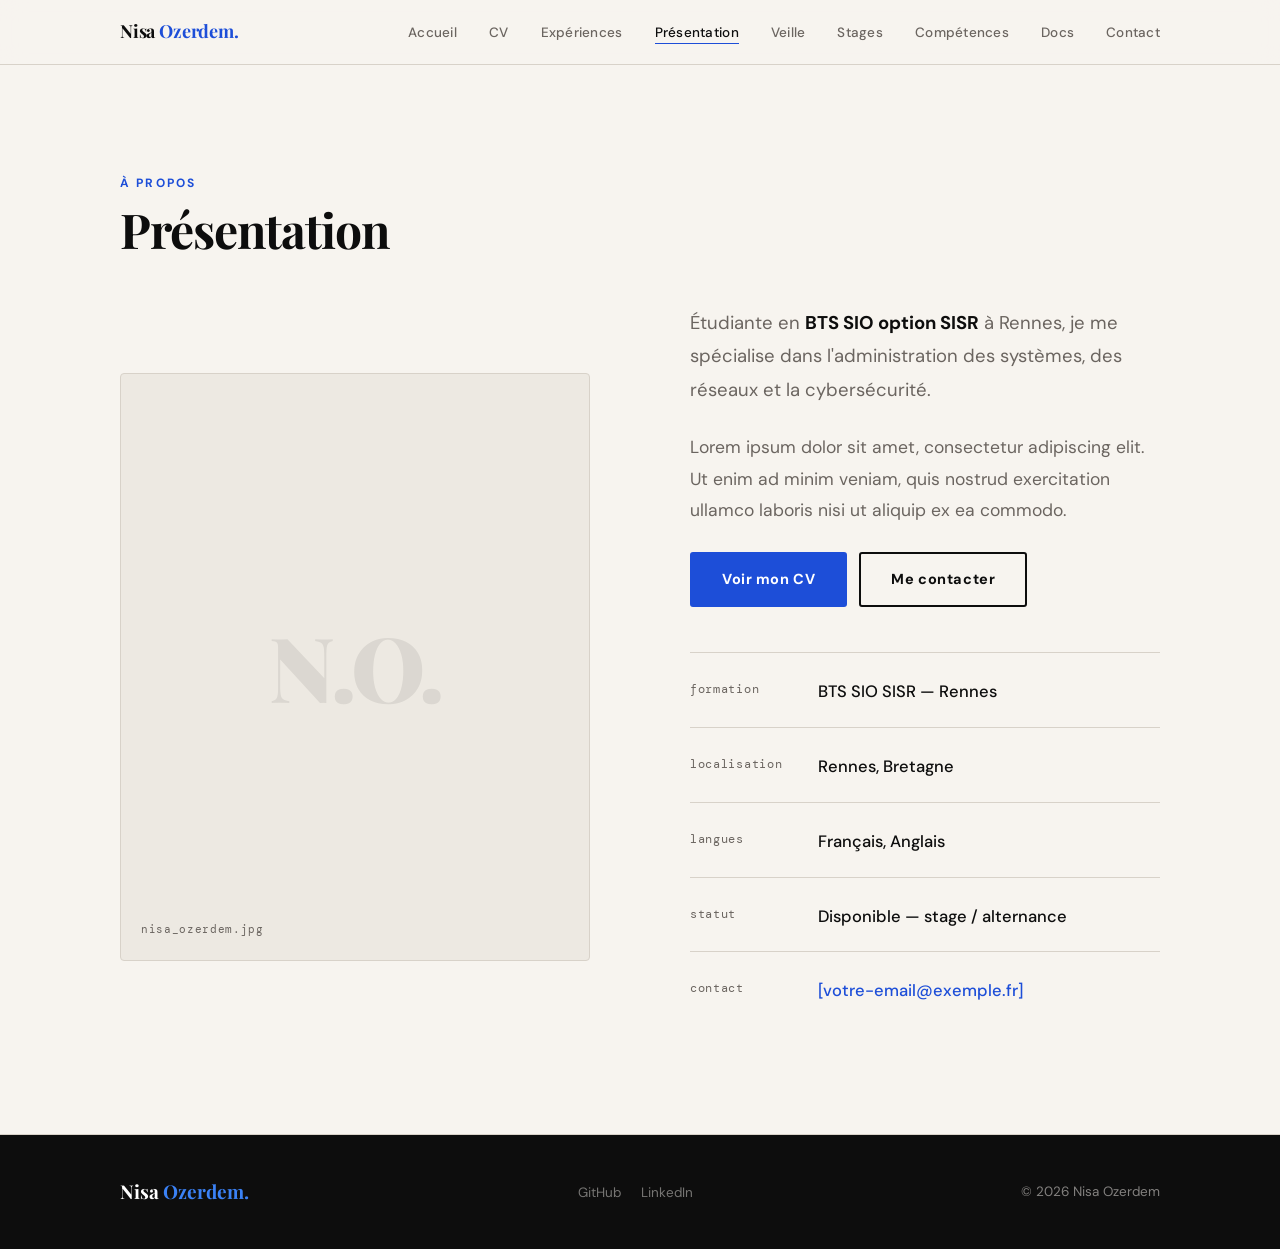
==== commit 2f73058f: "feat: ajout page documentations + nav" ====
--- a/about.html
+++ b/about.html
@@ -23,7 +23,8 @@
         <li><a href="veille.html"      class="nav__link">Veille</a></li>
         <li><a href="stages.html"      class="nav__link">Stages</a></li>
         <li><a href="competences.html" class="nav__link">Compétences</a></li>
-        <li><a href="contact.html"     class="nav__link">Contact</a></li>
+        <li><a href="documentations.html"  class="nav__link">Docs</a></li>
+        <li><a href="contact.html"         class="nav__link">Contact</a></li>
       </ul>
     </div>
   </nav>
